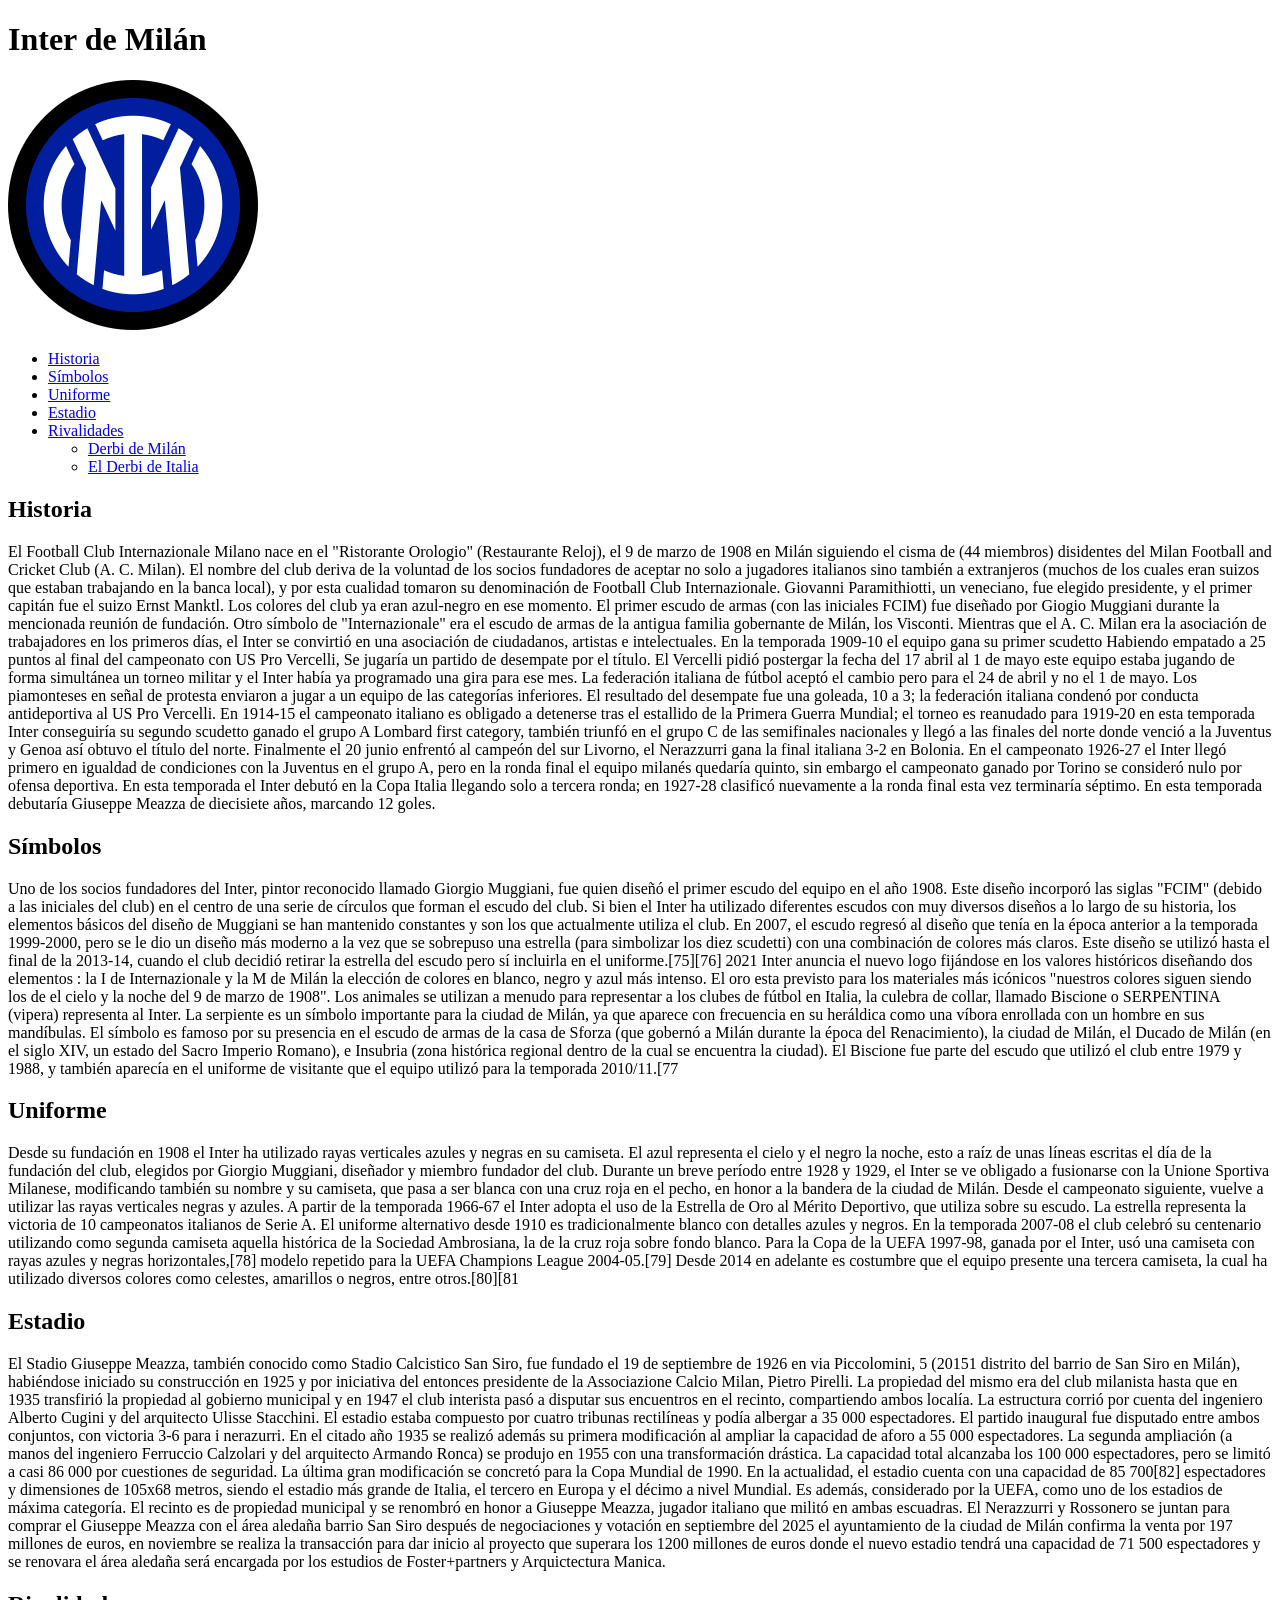
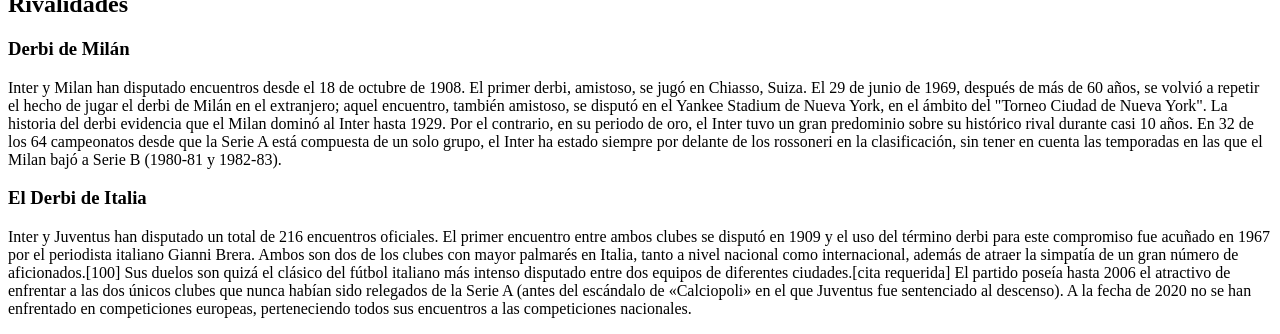
==== tema2.html @ 50e6e736 "Entrega Final" ====
<!DOCTYPE html>
<html lang="en">
<head>
    <meta charset="UTF-8">
    <meta name="viewport" content="width=device-width, initial-scale=1.0">
    <title>Document</title>
</head>
<body>
    <h1>Inter de Milán</h1>
    
    <img src="./img/Inter.png" alt="Fútbol">

    <ul>
            <li><a href="#historia">Historia</a></li>
            <li><a href="#simbolos">Símbolos</a></li>
            <li><a href="#uniforme">Uniforme</a></li>
            <li><a href="#estadio">Estadio</a></li>
            <li><a href="#rivalidades">Rivalidades</a></li>
            <ul>
                <li><a href="#milan">Derbi de Milán</a></li>
                <li><a href="#italia">El Derbi de Italia</a></li>
            </ul>
    </ul>

    <h2 id="historia">Historia</h2>
    <p>
        El Football Club Internazionale Milano nace en el "Ristorante Orologio" (Restaurante Reloj), el 9 de marzo de 1908 en Milán siguiendo el cisma de (44 miembros) disidentes del Milan Football and Cricket Club (A. C. Milan). El nombre del club deriva de la voluntad de los socios fundadores de aceptar no solo a jugadores italianos sino también a extranjeros (muchos de los cuales eran suizos que estaban trabajando en la banca local), y por esta cualidad tomaron su denominación de Football Club Internazionale.

        Giovanni Paramithiotti, un veneciano, fue elegido presidente, y el primer capitán fue el suizo Ernst Manktl. Los colores del club ya eran azul-negro en ese momento. El primer escudo de armas (con las iniciales FCIM) fue diseñado por Giogio Muggiani durante la mencionada reunión de fundación. Otro símbolo de "Internazionale" era el escudo de armas de la antigua familia gobernante de Milán, los Visconti. Mientras que el A. C. Milan era la asociación de trabajadores en los primeros días, el Inter se convirtió en una asociación de ciudadanos, artistas e intelectuales.

        En la temporada 1909-10 el equipo gana su primer scudetto Habiendo empatado a 25 puntos al final del campeonato con US Pro Vercelli, Se jugaría un partido de desempate por el título. El Vercelli pidió postergar la fecha del 17 abril al 1 de mayo este equipo estaba jugando de forma simultánea un torneo militar y el Inter había ya programado una gira para ese mes. La federación italiana de fútbol aceptó el cambio pero para el 24 de abril y no el 1 de mayo. Los piamonteses en señal de protesta enviaron a jugar a un equipo de las categorías inferiores. El resultado del desempate fue una goleada, 10 a 3; la federación italiana condenó por conducta antideportiva al US Pro Vercelli. En 1914-15 el campeonato italiano es obligado a detenerse tras el estallido de la Primera Guerra Mundial; el torneo es reanudado para 1919-20 en esta temporada Inter conseguiría su segundo scudetto ganado el grupo A Lombard first category, también triunfó en el grupo C de las semifinales nacionales y llegó a las finales del norte donde venció a la Juventus y Genoa así obtuvo el título del norte. Finalmente el 20 junio enfrentó al campeón del sur Livorno, el Nerazzurri gana la final italiana 3-2 en Bolonia.

        En el campeonato 1926-27 el Inter llegó primero en igualdad de condiciones con la Juventus en el grupo A, pero en la ronda final el equipo milanés quedaría quinto, sin embargo el campeonato ganado por Torino se consideró nulo por ofensa deportiva. En esta temporada el Inter debutó en la Copa Italia llegando solo a tercera ronda; en 1927-28 clasificó nuevamente a la ronda final esta vez terminaría séptimo. En esta temporada debutaría Giuseppe Meazza de diecisiete años, marcando 12 goles.
    </p>

    <h2 id="simbolos">Símbolos</h2>
    <p>
        Uno de los socios fundadores del Inter, pintor reconocido llamado Giorgio Muggiani, fue quien diseñó el primer escudo del equipo en el año 1908. Este diseño incorporó las siglas "FCIM" (debido a las iniciales del club) en el centro de una serie de círculos que forman el escudo del club. Si bien el Inter ha utilizado diferentes escudos con muy diversos diseños a lo largo de su historia, los elementos básicos del diseño de Muggiani se han mantenido constantes y son los que actualmente utiliza el club.

        En 2007, el escudo regresó al diseño que tenía en la época anterior a la temporada 1999-2000, pero se le dio un diseño más moderno a la vez que se sobrepuso una estrella (para simbolizar los diez scudetti) con una combinación de colores más claros. Este diseño se utilizó hasta el final de la 2013-14, cuando el club decidió retirar la estrella del escudo pero sí incluirla en el uniforme.[75][76]

        2021 Inter anuncia el nuevo logo fijándose en los valores históricos diseñando dos elementos : la I de Internazionale y la M de Milán la elección de colores en blanco, negro y azul más intenso. El oro esta previsto para los materiales más icónicos "nuestros colores siguen siendo los de el cielo y la noche del 9 de marzo de 1908".

        Los animales se utilizan a menudo para representar a los clubes de fútbol en Italia, la culebra de collar, llamado Biscione o SERPENTINA (vipera) representa al Inter. La serpiente es un símbolo importante para la ciudad de Milán, ya que aparece con frecuencia en su heráldica como una víbora enrollada con un hombre en sus mandíbulas. El símbolo es famoso por su presencia en el escudo de armas de la casa de Sforza (que gobernó a Milán durante la época del Renacimiento), la ciudad de Milán, el Ducado de Milán (en el siglo XIV, un estado del Sacro Imperio Romano), e Insubria (zona histórica regional dentro de la cual se encuentra la ciudad).

        El Biscione fue parte del escudo que utilizó el club entre 1979 y 1988, y también aparecía en el uniforme de visitante que el equipo utilizó para la temporada 2010/11.[77
    </p>

    <h2 id="uniforme">Uniforme</h2>
    <p>
        Desde su fundación en 1908 el Inter ha utilizado rayas verticales azules y negras en su camiseta. El azul representa el cielo y el negro la noche, esto a raíz de unas líneas escritas el día de la fundación del club, elegidos por Giorgio Muggiani, diseñador y miembro fundador del club. Durante un breve período entre 1928 y 1929, el Inter se ve obligado a fusionarse con la Unione Sportiva Milanese, modificando también su nombre y su camiseta, que pasa a ser blanca con una cruz roja en el pecho, en honor a la bandera de la ciudad de Milán. Desde el campeonato siguiente, vuelve a utilizar las rayas verticales negras y azules.

        A partir de la temporada 1966-67 el Inter adopta el uso de la Estrella de Oro al Mérito Deportivo, que utiliza sobre su escudo. La estrella representa la victoria de 10 campeonatos italianos de Serie A.

        El uniforme alternativo desde 1910 es tradicionalmente blanco con detalles azules y negros. En la temporada 2007-08 el club celebró su centenario utilizando como segunda camiseta aquella histórica de la Sociedad Ambrosiana, la de la cruz roja sobre fondo blanco.

        Para la Copa de la UEFA 1997-98, ganada por el Inter, usó una camiseta con rayas azules y negras horizontales,[78] modelo repetido para la UEFA Champions League 2004-05.[79] Desde 2014 en adelante es costumbre que el equipo presente una tercera camiseta, la cual ha utilizado diversos colores como celestes, amarillos o negros, entre otros.[80][81
    </p>

    <h2 id="estadio">Estadio</h2>
    <p>
        El Stadio Giuseppe Meazza, también conocido como Stadio Calcistico San Siro, fue fundado el 19 de septiembre de 1926 en via Piccolomini, 5 (20151 distrito del barrio de San Siro en Milán), habiéndose iniciado su construcción en 1925 y por iniciativa del entonces presidente de la Associazione Calcio Milan, Pietro Pirelli. La propiedad del mismo era del club milanista hasta que en 1935 transfirió la propiedad al gobierno municipal y en 1947 el club interista pasó a disputar sus encuentros en el recinto, compartiendo ambos localía.

        La estructura corrió por cuenta del ingeniero Alberto Cugini y del arquitecto Ulisse Stacchini. El estadio estaba compuesto por cuatro tribunas rectilíneas y podía albergar a 35 000 espectadores.

        El partido inaugural fue disputado entre ambos conjuntos, con victoria 3-6 para i nerazurri. En el citado año 1935 se realizó además su primera modificación al ampliar la capacidad de aforo a 55 000 espectadores. La segunda ampliación (a manos del ingeniero Ferruccio Calzolari y del arquitecto Armando Ronca) se produjo en 1955 con una transformación drástica. La capacidad total alcanzaba los 100 000 espectadores, pero se limitó a casi 86 000 por cuestiones de seguridad. La última gran modificación se concretó para la Copa Mundial de 1990.

        En la actualidad, el estadio cuenta con una capacidad de 85 700[82] espectadores y dimensiones de 105x68 metros, siendo el estadio más grande de Italia, el tercero en Europa y el décimo a nivel Mundial. Es además, considerado por la UEFA, como uno de los estadios de máxima categoría. El recinto es de propiedad municipal y se renombró en honor a Giuseppe Meazza, jugador italiano que militó en ambas escuadras.

        El Nerazzurri y Rossonero se juntan para comprar el Giuseppe Meazza con el área aledaña barrio San Siro después de negociaciones y votación en septiembre del 2025 el ayuntamiento de la ciudad de Milán confirma la venta por 197 millones de euros, en noviembre se realiza la transacción para dar inicio al proyecto que superara los 1200 millones de euros donde el nuevo estadio tendrá una capacidad de 71 500 espectadores y se renovara el área aledaña será encargada por los estudios de Foster+partners y Arquictectura Manica.
    </p>

    <h2 id="rivalidades">Rivalidades</h2>
    <h3 id="milan">Derbi de Milán</h3>
    <p>
        Inter y Milan han disputado encuentros desde el 18 de octubre de 1908. El primer derbi, amistoso, se jugó en Chiasso, Suiza.

        El 29 de junio de 1969, después de más de 60 años, se volvió a repetir el hecho de jugar el derbi de Milán en el extranjero; aquel encuentro, también amistoso, se disputó en el Yankee Stadium de Nueva York, en el ámbito del "Torneo Ciudad de Nueva York".

        La historia del derbi evidencia que el Milan dominó al Inter hasta 1929. Por el contrario, en su periodo de oro, el Inter tuvo un gran predominio sobre su histórico rival durante casi 10 años.

        En 32 de los 64 campeonatos desde que la Serie A está compuesta de un solo grupo, el Inter ha estado siempre por delante de los rossoneri en la clasificación, sin tener en cuenta las temporadas en las que el Milan bajó a Serie B (1980-81 y 1982-83).
    </p>

    <h3 id="italia">El Derbi de Italia</h3>
    <p>
        Inter y Juventus han disputado un total de 216 encuentros oficiales. El primer encuentro entre ambos clubes se disputó en 1909 y el uso del término derbi para este compromiso fue acuñado en 1967 por el periodista italiano Gianni Brera. Ambos son dos de los clubes con mayor palmarés en Italia, tanto a nivel nacional como internacional, además de atraer la simpatía de un gran número de aficionados.[100]

        Sus duelos son quizá el clásico del fútbol italiano más intenso disputado entre dos equipos de diferentes ciudades.[cita requerida] El partido poseía hasta 2006 el atractivo de enfrentar a las dos únicos clubes que nunca habían sido relegados de la Serie A (antes del escándalo de «Calciopoli» en el que Juventus fue sentenciado al descenso).

        A la fecha de 2020 no se han enfrentado en competiciones europeas, perteneciendo todos sus encuentros a las competiciones nacionales.
    </p>

</body>
</html>
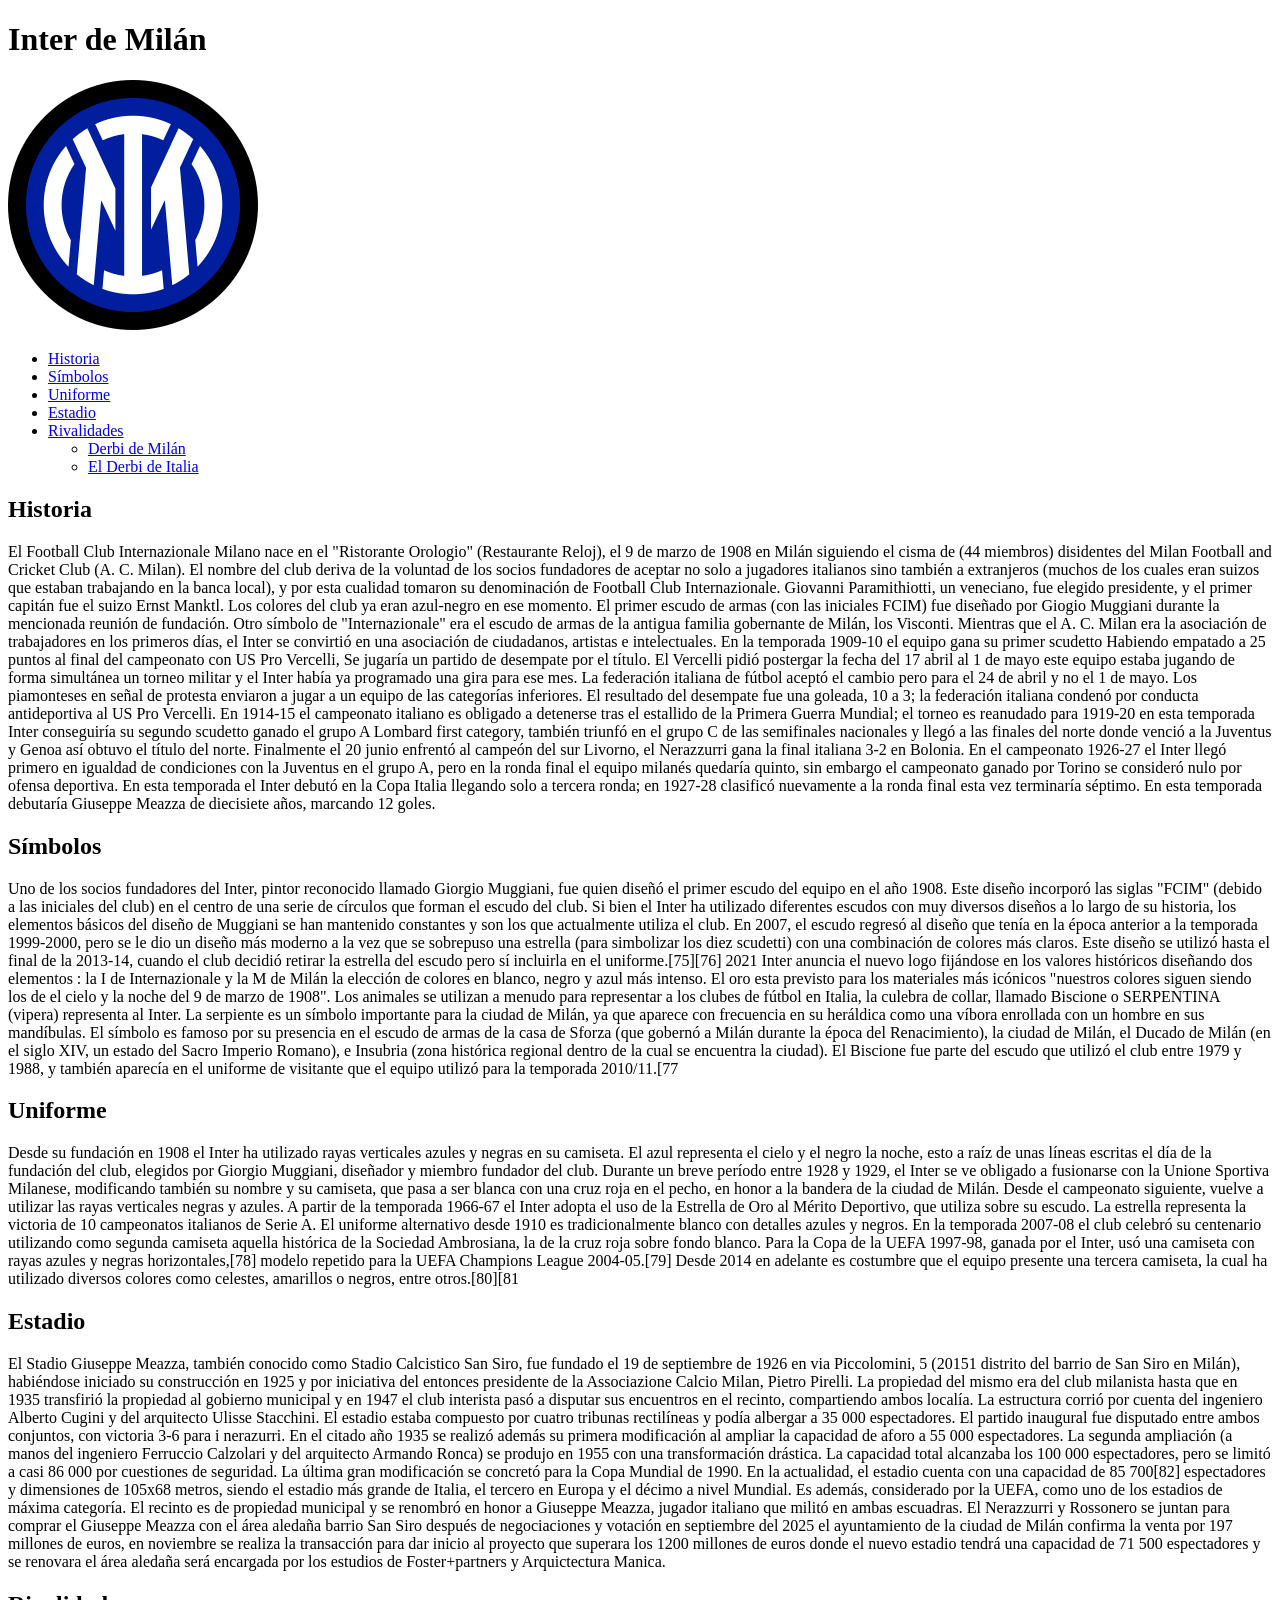
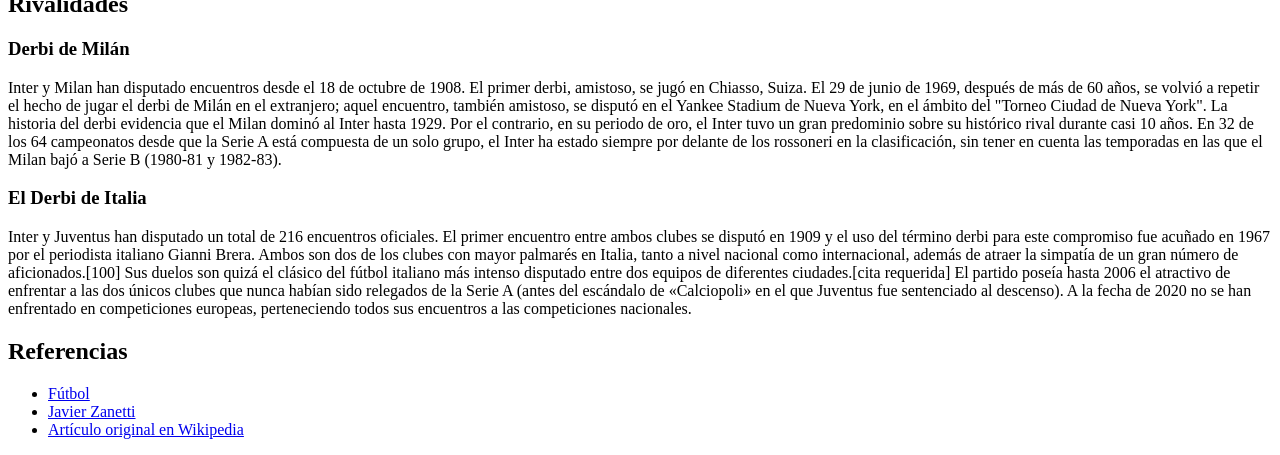
==== commit ebd80078: "Agregadas referencias" ====
--- a/tema2.html
+++ b/tema2.html
@@ -91,5 +91,12 @@
         A la fecha de 2020 no se han enfrentado en competiciones europeas, perteneciendo todos sus encuentros a las competiciones nacionales.
     </p>
 
+    <h2>Referencias</h2>
+    <ul>
+        <li><a href="index.html">Fútbol</a></li>
+        <li><a href="tema3.html">Javier Zanetti</a></li>
+        <li><a href="https://es.wikipedia.org/wiki/Inter_de_Mil%C3%A1n">Artículo original en Wikipedia</a></li>
+    </ul>
+
 </body>
 </html>
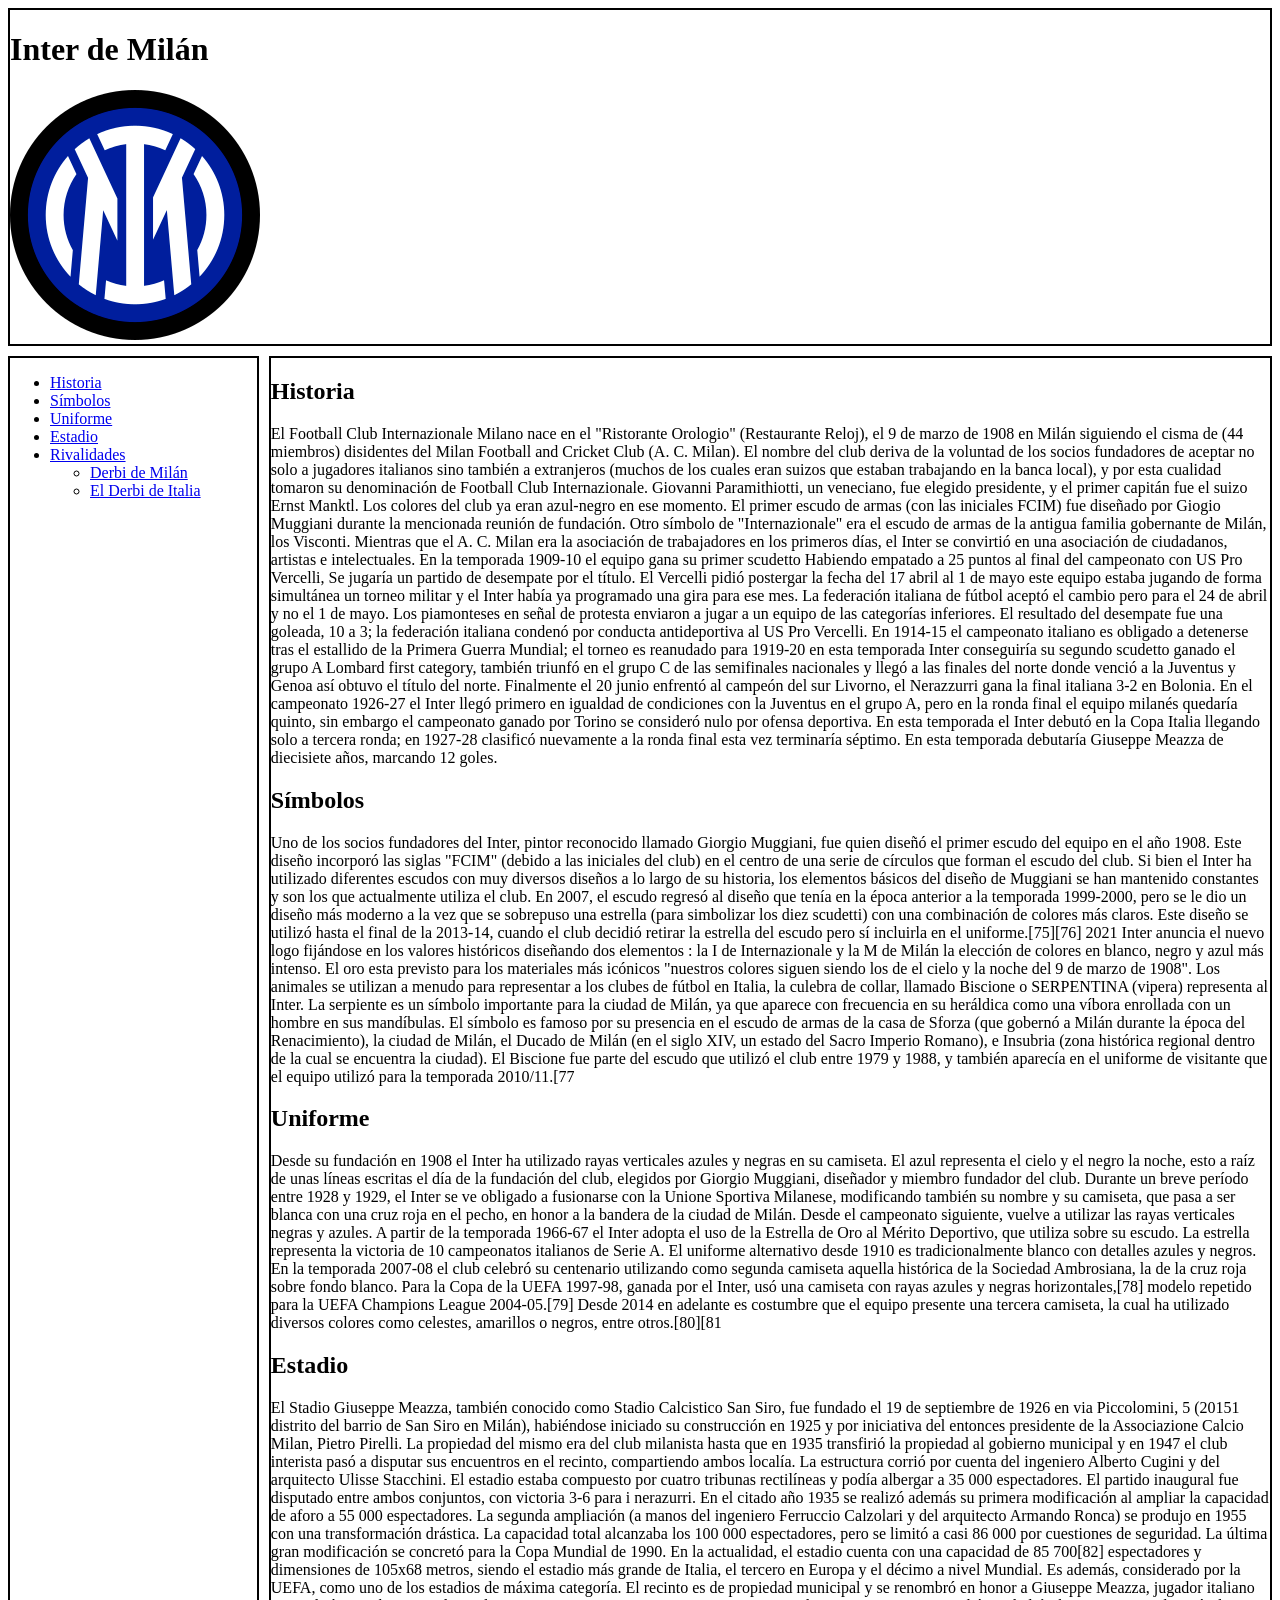
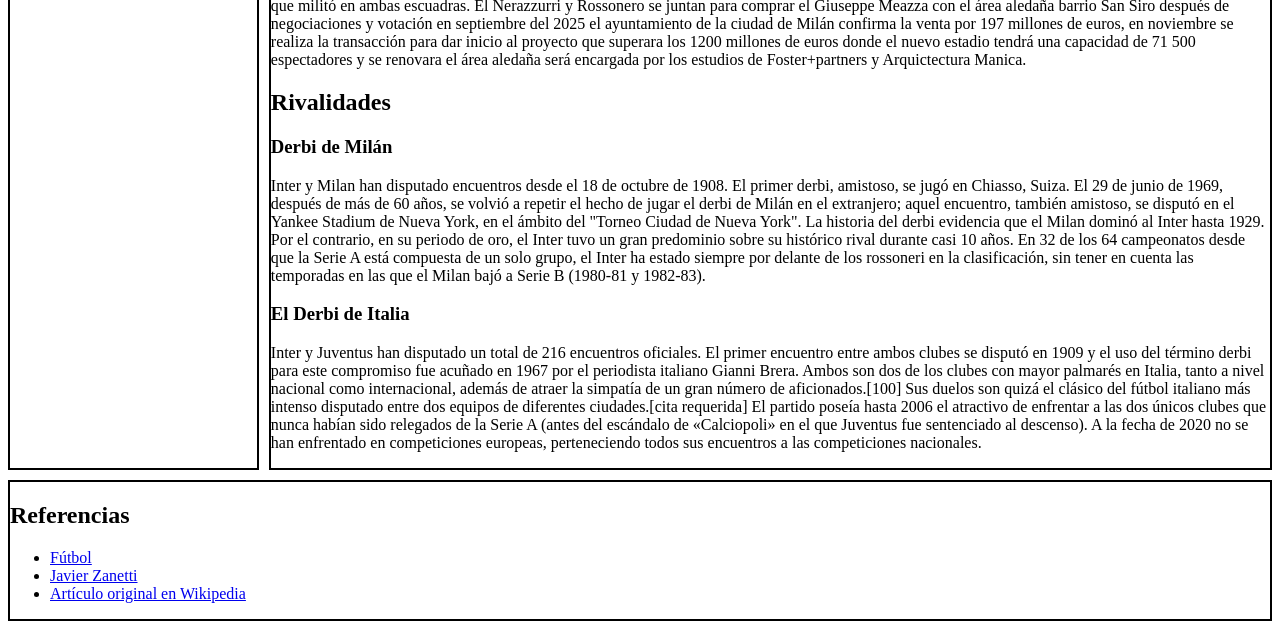
==== commit 441329c3: "Practica css" ====
--- a/tema2.html
+++ b/tema2.html
@@ -4,13 +4,17 @@
     <meta charset="UTF-8">
     <meta name="viewport" content="width=device-width, initial-scale=1.0">
     <title>Document</title>
+    <link rel="stylesheet" href="css/style.css">
 </head>
 <body>
-    <h1>Inter de Milán</h1>
-    
-    <img src="./img/Inter.png" alt="Fútbol">
+    <header>
+        <h1>Inter de Milán</h1>
+        
+        <img src="./img/Inter.png" alt="Fútbol">
+    </header>
 
-    <ul>
+    <aside>
+        <ul>
             <li><a href="#historia">Historia</a></li>
             <li><a href="#simbolos">Símbolos</a></li>
             <li><a href="#uniforme">Uniforme</a></li>
@@ -20,83 +24,87 @@
                 <li><a href="#milan">Derbi de Milán</a></li>
                 <li><a href="#italia">El Derbi de Italia</a></li>
             </ul>
-    </ul>
+        </ul>
+    </aside>
 
-    <h2 id="historia">Historia</h2>
-    <p>
-        El Football Club Internazionale Milano nace en el "Ristorante Orologio" (Restaurante Reloj), el 9 de marzo de 1908 en Milán siguiendo el cisma de (44 miembros) disidentes del Milan Football and Cricket Club (A. C. Milan). El nombre del club deriva de la voluntad de los socios fundadores de aceptar no solo a jugadores italianos sino también a extranjeros (muchos de los cuales eran suizos que estaban trabajando en la banca local), y por esta cualidad tomaron su denominación de Football Club Internazionale.
+    <main>
+        <h2 id="historia">Historia</h2>
+        <p>
+            El Football Club Internazionale Milano nace en el "Ristorante Orologio" (Restaurante Reloj), el 9 de marzo de 1908 en Milán siguiendo el cisma de (44 miembros) disidentes del Milan Football and Cricket Club (A. C. Milan). El nombre del club deriva de la voluntad de los socios fundadores de aceptar no solo a jugadores italianos sino también a extranjeros (muchos de los cuales eran suizos que estaban trabajando en la banca local), y por esta cualidad tomaron su denominación de Football Club Internazionale.
 
-        Giovanni Paramithiotti, un veneciano, fue elegido presidente, y el primer capitán fue el suizo Ernst Manktl. Los colores del club ya eran azul-negro en ese momento. El primer escudo de armas (con las iniciales FCIM) fue diseñado por Giogio Muggiani durante la mencionada reunión de fundación. Otro símbolo de "Internazionale" era el escudo de armas de la antigua familia gobernante de Milán, los Visconti. Mientras que el A. C. Milan era la asociación de trabajadores en los primeros días, el Inter se convirtió en una asociación de ciudadanos, artistas e intelectuales.
+            Giovanni Paramithiotti, un veneciano, fue elegido presidente, y el primer capitán fue el suizo Ernst Manktl. Los colores del club ya eran azul-negro en ese momento. El primer escudo de armas (con las iniciales FCIM) fue diseñado por Giogio Muggiani durante la mencionada reunión de fundación. Otro símbolo de "Internazionale" era el escudo de armas de la antigua familia gobernante de Milán, los Visconti. Mientras que el A. C. Milan era la asociación de trabajadores en los primeros días, el Inter se convirtió en una asociación de ciudadanos, artistas e intelectuales.
 
-        En la temporada 1909-10 el equipo gana su primer scudetto Habiendo empatado a 25 puntos al final del campeonato con US Pro Vercelli, Se jugaría un partido de desempate por el título. El Vercelli pidió postergar la fecha del 17 abril al 1 de mayo este equipo estaba jugando de forma simultánea un torneo militar y el Inter había ya programado una gira para ese mes. La federación italiana de fútbol aceptó el cambio pero para el 24 de abril y no el 1 de mayo. Los piamonteses en señal de protesta enviaron a jugar a un equipo de las categorías inferiores. El resultado del desempate fue una goleada, 10 a 3; la federación italiana condenó por conducta antideportiva al US Pro Vercelli. En 1914-15 el campeonato italiano es obligado a detenerse tras el estallido de la Primera Guerra Mundial; el torneo es reanudado para 1919-20 en esta temporada Inter conseguiría su segundo scudetto ganado el grupo A Lombard first category, también triunfó en el grupo C de las semifinales nacionales y llegó a las finales del norte donde venció a la Juventus y Genoa así obtuvo el título del norte. Finalmente el 20 junio enfrentó al campeón del sur Livorno, el Nerazzurri gana la final italiana 3-2 en Bolonia.
+            En la temporada 1909-10 el equipo gana su primer scudetto Habiendo empatado a 25 puntos al final del campeonato con US Pro Vercelli, Se jugaría un partido de desempate por el título. El Vercelli pidió postergar la fecha del 17 abril al 1 de mayo este equipo estaba jugando de forma simultánea un torneo militar y el Inter había ya programado una gira para ese mes. La federación italiana de fútbol aceptó el cambio pero para el 24 de abril y no el 1 de mayo. Los piamonteses en señal de protesta enviaron a jugar a un equipo de las categorías inferiores. El resultado del desempate fue una goleada, 10 a 3; la federación italiana condenó por conducta antideportiva al US Pro Vercelli. En 1914-15 el campeonato italiano es obligado a detenerse tras el estallido de la Primera Guerra Mundial; el torneo es reanudado para 1919-20 en esta temporada Inter conseguiría su segundo scudetto ganado el grupo A Lombard first category, también triunfó en el grupo C de las semifinales nacionales y llegó a las finales del norte donde venció a la Juventus y Genoa así obtuvo el título del norte. Finalmente el 20 junio enfrentó al campeón del sur Livorno, el Nerazzurri gana la final italiana 3-2 en Bolonia.
 
-        En el campeonato 1926-27 el Inter llegó primero en igualdad de condiciones con la Juventus en el grupo A, pero en la ronda final el equipo milanés quedaría quinto, sin embargo el campeonato ganado por Torino se consideró nulo por ofensa deportiva. En esta temporada el Inter debutó en la Copa Italia llegando solo a tercera ronda; en 1927-28 clasificó nuevamente a la ronda final esta vez terminaría séptimo. En esta temporada debutaría Giuseppe Meazza de diecisiete años, marcando 12 goles.
-    </p>
+            En el campeonato 1926-27 el Inter llegó primero en igualdad de condiciones con la Juventus en el grupo A, pero en la ronda final el equipo milanés quedaría quinto, sin embargo el campeonato ganado por Torino se consideró nulo por ofensa deportiva. En esta temporada el Inter debutó en la Copa Italia llegando solo a tercera ronda; en 1927-28 clasificó nuevamente a la ronda final esta vez terminaría séptimo. En esta temporada debutaría Giuseppe Meazza de diecisiete años, marcando 12 goles.
+        </p>
+        
+        <h2 id="simbolos">Símbolos</h2>
+        <p>
+            Uno de los socios fundadores del Inter, pintor reconocido llamado Giorgio Muggiani, fue quien diseñó el primer escudo del equipo en el año 1908. Este diseño incorporó las siglas "FCIM" (debido a las iniciales del club) en el centro de una serie de círculos que forman el escudo del club. Si bien el Inter ha utilizado diferentes escudos con muy diversos diseños a lo largo de su historia, los elementos básicos del diseño de Muggiani se han mantenido constantes y son los que actualmente utiliza el club.
 
-    <h2 id="simbolos">Símbolos</h2>
-    <p>
-        Uno de los socios fundadores del Inter, pintor reconocido llamado Giorgio Muggiani, fue quien diseñó el primer escudo del equipo en el año 1908. Este diseño incorporó las siglas "FCIM" (debido a las iniciales del club) en el centro de una serie de círculos que forman el escudo del club. Si bien el Inter ha utilizado diferentes escudos con muy diversos diseños a lo largo de su historia, los elementos básicos del diseño de Muggiani se han mantenido constantes y son los que actualmente utiliza el club.
+            En 2007, el escudo regresó al diseño que tenía en la época anterior a la temporada 1999-2000, pero se le dio un diseño más moderno a la vez que se sobrepuso una estrella (para simbolizar los diez scudetti) con una combinación de colores más claros. Este diseño se utilizó hasta el final de la 2013-14, cuando el club decidió retirar la estrella del escudo pero sí incluirla en el uniforme.[75][76]
 
-        En 2007, el escudo regresó al diseño que tenía en la época anterior a la temporada 1999-2000, pero se le dio un diseño más moderno a la vez que se sobrepuso una estrella (para simbolizar los diez scudetti) con una combinación de colores más claros. Este diseño se utilizó hasta el final de la 2013-14, cuando el club decidió retirar la estrella del escudo pero sí incluirla en el uniforme.[75][76]
+            2021 Inter anuncia el nuevo logo fijándose en los valores históricos diseñando dos elementos : la I de Internazionale y la M de Milán la elección de colores en blanco, negro y azul más intenso. El oro esta previsto para los materiales más icónicos "nuestros colores siguen siendo los de el cielo y la noche del 9 de marzo de 1908".
 
-        2021 Inter anuncia el nuevo logo fijándose en los valores históricos diseñando dos elementos : la I de Internazionale y la M de Milán la elección de colores en blanco, negro y azul más intenso. El oro esta previsto para los materiales más icónicos "nuestros colores siguen siendo los de el cielo y la noche del 9 de marzo de 1908".
+            Los animales se utilizan a menudo para representar a los clubes de fútbol en Italia, la culebra de collar, llamado Biscione o SERPENTINA (vipera) representa al Inter. La serpiente es un símbolo importante para la ciudad de Milán, ya que aparece con frecuencia en su heráldica como una víbora enrollada con un hombre en sus mandíbulas. El símbolo es famoso por su presencia en el escudo de armas de la casa de Sforza (que gobernó a Milán durante la época del Renacimiento), la ciudad de Milán, el Ducado de Milán (en el siglo XIV, un estado del Sacro Imperio Romano), e Insubria (zona histórica regional dentro de la cual se encuentra la ciudad).
 
-        Los animales se utilizan a menudo para representar a los clubes de fútbol en Italia, la culebra de collar, llamado Biscione o SERPENTINA (vipera) representa al Inter. La serpiente es un símbolo importante para la ciudad de Milán, ya que aparece con frecuencia en su heráldica como una víbora enrollada con un hombre en sus mandíbulas. El símbolo es famoso por su presencia en el escudo de armas de la casa de Sforza (que gobernó a Milán durante la época del Renacimiento), la ciudad de Milán, el Ducado de Milán (en el siglo XIV, un estado del Sacro Imperio Romano), e Insubria (zona histórica regional dentro de la cual se encuentra la ciudad).
+            El Biscione fue parte del escudo que utilizó el club entre 1979 y 1988, y también aparecía en el uniforme de visitante que el equipo utilizó para la temporada 2010/11.[77
+        </p>
+        
+        <h2 id="uniforme">Uniforme</h2>
+        <p>
+            Desde su fundación en 1908 el Inter ha utilizado rayas verticales azules y negras en su camiseta. El azul representa el cielo y el negro la noche, esto a raíz de unas líneas escritas el día de la fundación del club, elegidos por Giorgio Muggiani, diseñador y miembro fundador del club. Durante un breve período entre 1928 y 1929, el Inter se ve obligado a fusionarse con la Unione Sportiva Milanese, modificando también su nombre y su camiseta, que pasa a ser blanca con una cruz roja en el pecho, en honor a la bandera de la ciudad de Milán. Desde el campeonato siguiente, vuelve a utilizar las rayas verticales negras y azules.
 
-        El Biscione fue parte del escudo que utilizó el club entre 1979 y 1988, y también aparecía en el uniforme de visitante que el equipo utilizó para la temporada 2010/11.[77
-    </p>
+            A partir de la temporada 1966-67 el Inter adopta el uso de la Estrella de Oro al Mérito Deportivo, que utiliza sobre su escudo. La estrella representa la victoria de 10 campeonatos italianos de Serie A.
 
-    <h2 id="uniforme">Uniforme</h2>
-    <p>
-        Desde su fundación en 1908 el Inter ha utilizado rayas verticales azules y negras en su camiseta. El azul representa el cielo y el negro la noche, esto a raíz de unas líneas escritas el día de la fundación del club, elegidos por Giorgio Muggiani, diseñador y miembro fundador del club. Durante un breve período entre 1928 y 1929, el Inter se ve obligado a fusionarse con la Unione Sportiva Milanese, modificando también su nombre y su camiseta, que pasa a ser blanca con una cruz roja en el pecho, en honor a la bandera de la ciudad de Milán. Desde el campeonato siguiente, vuelve a utilizar las rayas verticales negras y azules.
+            El uniforme alternativo desde 1910 es tradicionalmente blanco con detalles azules y negros. En la temporada 2007-08 el club celebró su centenario utilizando como segunda camiseta aquella histórica de la Sociedad Ambrosiana, la de la cruz roja sobre fondo blanco.
 
-        A partir de la temporada 1966-67 el Inter adopta el uso de la Estrella de Oro al Mérito Deportivo, que utiliza sobre su escudo. La estrella representa la victoria de 10 campeonatos italianos de Serie A.
+            Para la Copa de la UEFA 1997-98, ganada por el Inter, usó una camiseta con rayas azules y negras horizontales,[78] modelo repetido para la UEFA Champions League 2004-05.[79] Desde 2014 en adelante es costumbre que el equipo presente una tercera camiseta, la cual ha utilizado diversos colores como celestes, amarillos o negros, entre otros.[80][81
+        </p>
+        
+        <h2 id="estadio">Estadio</h2>
+        <p>
+            El Stadio Giuseppe Meazza, también conocido como Stadio Calcistico San Siro, fue fundado el 19 de septiembre de 1926 en via Piccolomini, 5 (20151 distrito del barrio de San Siro en Milán), habiéndose iniciado su construcción en 1925 y por iniciativa del entonces presidente de la Associazione Calcio Milan, Pietro Pirelli. La propiedad del mismo era del club milanista hasta que en 1935 transfirió la propiedad al gobierno municipal y en 1947 el club interista pasó a disputar sus encuentros en el recinto, compartiendo ambos localía.
 
-        El uniforme alternativo desde 1910 es tradicionalmente blanco con detalles azules y negros. En la temporada 2007-08 el club celebró su centenario utilizando como segunda camiseta aquella histórica de la Sociedad Ambrosiana, la de la cruz roja sobre fondo blanco.
+            La estructura corrió por cuenta del ingeniero Alberto Cugini y del arquitecto Ulisse Stacchini. El estadio estaba compuesto por cuatro tribunas rectilíneas y podía albergar a 35 000 espectadores.
 
-        Para la Copa de la UEFA 1997-98, ganada por el Inter, usó una camiseta con rayas azules y negras horizontales,[78] modelo repetido para la UEFA Champions League 2004-05.[79] Desde 2014 en adelante es costumbre que el equipo presente una tercera camiseta, la cual ha utilizado diversos colores como celestes, amarillos o negros, entre otros.[80][81
-    </p>
+            El partido inaugural fue disputado entre ambos conjuntos, con victoria 3-6 para i nerazurri. En el citado año 1935 se realizó además su primera modificación al ampliar la capacidad de aforo a 55 000 espectadores. La segunda ampliación (a manos del ingeniero Ferruccio Calzolari y del arquitecto Armando Ronca) se produjo en 1955 con una transformación drástica. La capacidad total alcanzaba los 100 000 espectadores, pero se limitó a casi 86 000 por cuestiones de seguridad. La última gran modificación se concretó para la Copa Mundial de 1990.
 
-    <h2 id="estadio">Estadio</h2>
-    <p>
-        El Stadio Giuseppe Meazza, también conocido como Stadio Calcistico San Siro, fue fundado el 19 de septiembre de 1926 en via Piccolomini, 5 (20151 distrito del barrio de San Siro en Milán), habiéndose iniciado su construcción en 1925 y por iniciativa del entonces presidente de la Associazione Calcio Milan, Pietro Pirelli. La propiedad del mismo era del club milanista hasta que en 1935 transfirió la propiedad al gobierno municipal y en 1947 el club interista pasó a disputar sus encuentros en el recinto, compartiendo ambos localía.
+            En la actualidad, el estadio cuenta con una capacidad de 85 700[82] espectadores y dimensiones de 105x68 metros, siendo el estadio más grande de Italia, el tercero en Europa y el décimo a nivel Mundial. Es además, considerado por la UEFA, como uno de los estadios de máxima categoría. El recinto es de propiedad municipal y se renombró en honor a Giuseppe Meazza, jugador italiano que militó en ambas escuadras.
 
-        La estructura corrió por cuenta del ingeniero Alberto Cugini y del arquitecto Ulisse Stacchini. El estadio estaba compuesto por cuatro tribunas rectilíneas y podía albergar a 35 000 espectadores.
+            El Nerazzurri y Rossonero se juntan para comprar el Giuseppe Meazza con el área aledaña barrio San Siro después de negociaciones y votación en septiembre del 2025 el ayuntamiento de la ciudad de Milán confirma la venta por 197 millones de euros, en noviembre se realiza la transacción para dar inicio al proyecto que superara los 1200 millones de euros donde el nuevo estadio tendrá una capacidad de 71 500 espectadores y se renovara el área aledaña será encargada por los estudios de Foster+partners y Arquictectura Manica.
+        </p>
+        
+        <h2 id="rivalidades">Rivalidades</h2>
 
-        El partido inaugural fue disputado entre ambos conjuntos, con victoria 3-6 para i nerazurri. En el citado año 1935 se realizó además su primera modificación al ampliar la capacidad de aforo a 55 000 espectadores. La segunda ampliación (a manos del ingeniero Ferruccio Calzolari y del arquitecto Armando Ronca) se produjo en 1955 con una transformación drástica. La capacidad total alcanzaba los 100 000 espectadores, pero se limitó a casi 86 000 por cuestiones de seguridad. La última gran modificación se concretó para la Copa Mundial de 1990.
+        <h3 id="milan">Derbi de Milán</h3>
+        <p>
+            Inter y Milan han disputado encuentros desde el 18 de octubre de 1908. El primer derbi, amistoso, se jugó en Chiasso, Suiza.
 
-        En la actualidad, el estadio cuenta con una capacidad de 85 700[82] espectadores y dimensiones de 105x68 metros, siendo el estadio más grande de Italia, el tercero en Europa y el décimo a nivel Mundial. Es además, considerado por la UEFA, como uno de los estadios de máxima categoría. El recinto es de propiedad municipal y se renombró en honor a Giuseppe Meazza, jugador italiano que militó en ambas escuadras.
+            El 29 de junio de 1969, después de más de 60 años, se volvió a repetir el hecho de jugar el derbi de Milán en el extranjero; aquel encuentro, también amistoso, se disputó en el Yankee Stadium de Nueva York, en el ámbito del "Torneo Ciudad de Nueva York".
 
-        El Nerazzurri y Rossonero se juntan para comprar el Giuseppe Meazza con el área aledaña barrio San Siro después de negociaciones y votación en septiembre del 2025 el ayuntamiento de la ciudad de Milán confirma la venta por 197 millones de euros, en noviembre se realiza la transacción para dar inicio al proyecto que superara los 1200 millones de euros donde el nuevo estadio tendrá una capacidad de 71 500 espectadores y se renovara el área aledaña será encargada por los estudios de Foster+partners y Arquictectura Manica.
-    </p>
+            La historia del derbi evidencia que el Milan dominó al Inter hasta 1929. Por el contrario, en su periodo de oro, el Inter tuvo un gran predominio sobre su histórico rival durante casi 10 años.
 
-    <h2 id="rivalidades">Rivalidades</h2>
-    <h3 id="milan">Derbi de Milán</h3>
-    <p>
-        Inter y Milan han disputado encuentros desde el 18 de octubre de 1908. El primer derbi, amistoso, se jugó en Chiasso, Suiza.
+            En 32 de los 64 campeonatos desde que la Serie A está compuesta de un solo grupo, el Inter ha estado siempre por delante de los rossoneri en la clasificación, sin tener en cuenta las temporadas en las que el Milan bajó a Serie B (1980-81 y 1982-83).
+        </p>
+        
+        <h3 id="italia">El Derbi de Italia</h3>
+        <p>
+            Inter y Juventus han disputado un total de 216 encuentros oficiales. El primer encuentro entre ambos clubes se disputó en 1909 y el uso del término derbi para este compromiso fue acuñado en 1967 por el periodista italiano Gianni Brera. Ambos son dos de los clubes con mayor palmarés en Italia, tanto a nivel nacional como internacional, además de atraer la simpatía de un gran número de aficionados.[100]
 
-        El 29 de junio de 1969, después de más de 60 años, se volvió a repetir el hecho de jugar el derbi de Milán en el extranjero; aquel encuentro, también amistoso, se disputó en el Yankee Stadium de Nueva York, en el ámbito del "Torneo Ciudad de Nueva York".
+            Sus duelos son quizá el clásico del fútbol italiano más intenso disputado entre dos equipos de diferentes ciudades.[cita requerida] El partido poseía hasta 2006 el atractivo de enfrentar a las dos únicos clubes que nunca habían sido relegados de la Serie A (antes del escándalo de «Calciopoli» en el que Juventus fue sentenciado al descenso).
 
-        La historia del derbi evidencia que el Milan dominó al Inter hasta 1929. Por el contrario, en su periodo de oro, el Inter tuvo un gran predominio sobre su histórico rival durante casi 10 años.
-
-        En 32 de los 64 campeonatos desde que la Serie A está compuesta de un solo grupo, el Inter ha estado siempre por delante de los rossoneri en la clasificación, sin tener en cuenta las temporadas en las que el Milan bajó a Serie B (1980-81 y 1982-83).
-    </p>
-
-    <h3 id="italia">El Derbi de Italia</h3>
-    <p>
-        Inter y Juventus han disputado un total de 216 encuentros oficiales. El primer encuentro entre ambos clubes se disputó en 1909 y el uso del término derbi para este compromiso fue acuñado en 1967 por el periodista italiano Gianni Brera. Ambos son dos de los clubes con mayor palmarés en Italia, tanto a nivel nacional como internacional, además de atraer la simpatía de un gran número de aficionados.[100]
-
-        Sus duelos son quizá el clásico del fútbol italiano más intenso disputado entre dos equipos de diferentes ciudades.[cita requerida] El partido poseía hasta 2006 el atractivo de enfrentar a las dos únicos clubes que nunca habían sido relegados de la Serie A (antes del escándalo de «Calciopoli» en el que Juventus fue sentenciado al descenso).
-
-        A la fecha de 2020 no se han enfrentado en competiciones europeas, perteneciendo todos sus encuentros a las competiciones nacionales.
-    </p>
-
-    <h2>Referencias</h2>
-    <ul>
-        <li><a href="index.html">Fútbol</a></li>
-        <li><a href="tema3.html">Javier Zanetti</a></li>
-        <li><a href="https://es.wikipedia.org/wiki/Inter_de_Mil%C3%A1n">Artículo original en Wikipedia</a></li>
-    </ul>
-
+            A la fecha de 2020 no se han enfrentado en competiciones europeas, perteneciendo todos sus encuentros a las competiciones nacionales.
+        </p>
+    </main>
+    <footer>
+        <h2>Referencias</h2>
+        <ul>
+            <li><a href="index.html">Fútbol</a></li>
+            <li><a href="tema3.html">Javier Zanetti</a></li>
+            <li><a href="https://es.wikipedia.org/wiki/Inter_de_Mil%C3%A1n">Artículo original en Wikipedia</a></li>
+        </ul>
+    </footer>
 </body>
 </html>
--- a/css/style.css
+++ b/css/style.css
@@ -0,0 +1,33 @@
+body{
+    display: grid;
+
+    grid-template-columns: 1fr 4fr;
+
+    grid-template-rows: auto 1fr auto;
+
+    grid-template-areas:
+        "header header"
+        "aside main"
+        "footer footer";
+    gap: 10px;
+}
+
+header{
+    grid-area: header;
+    border: 2px solid black;
+}
+
+aside{
+    grid-area: aside;
+    border: 2px solid black;
+}
+
+main{
+    grid-area: main;
+    border: 2px solid black;
+}
+
+footer{
+    grid-area: footer;
+    border: 2px solid black;
+}
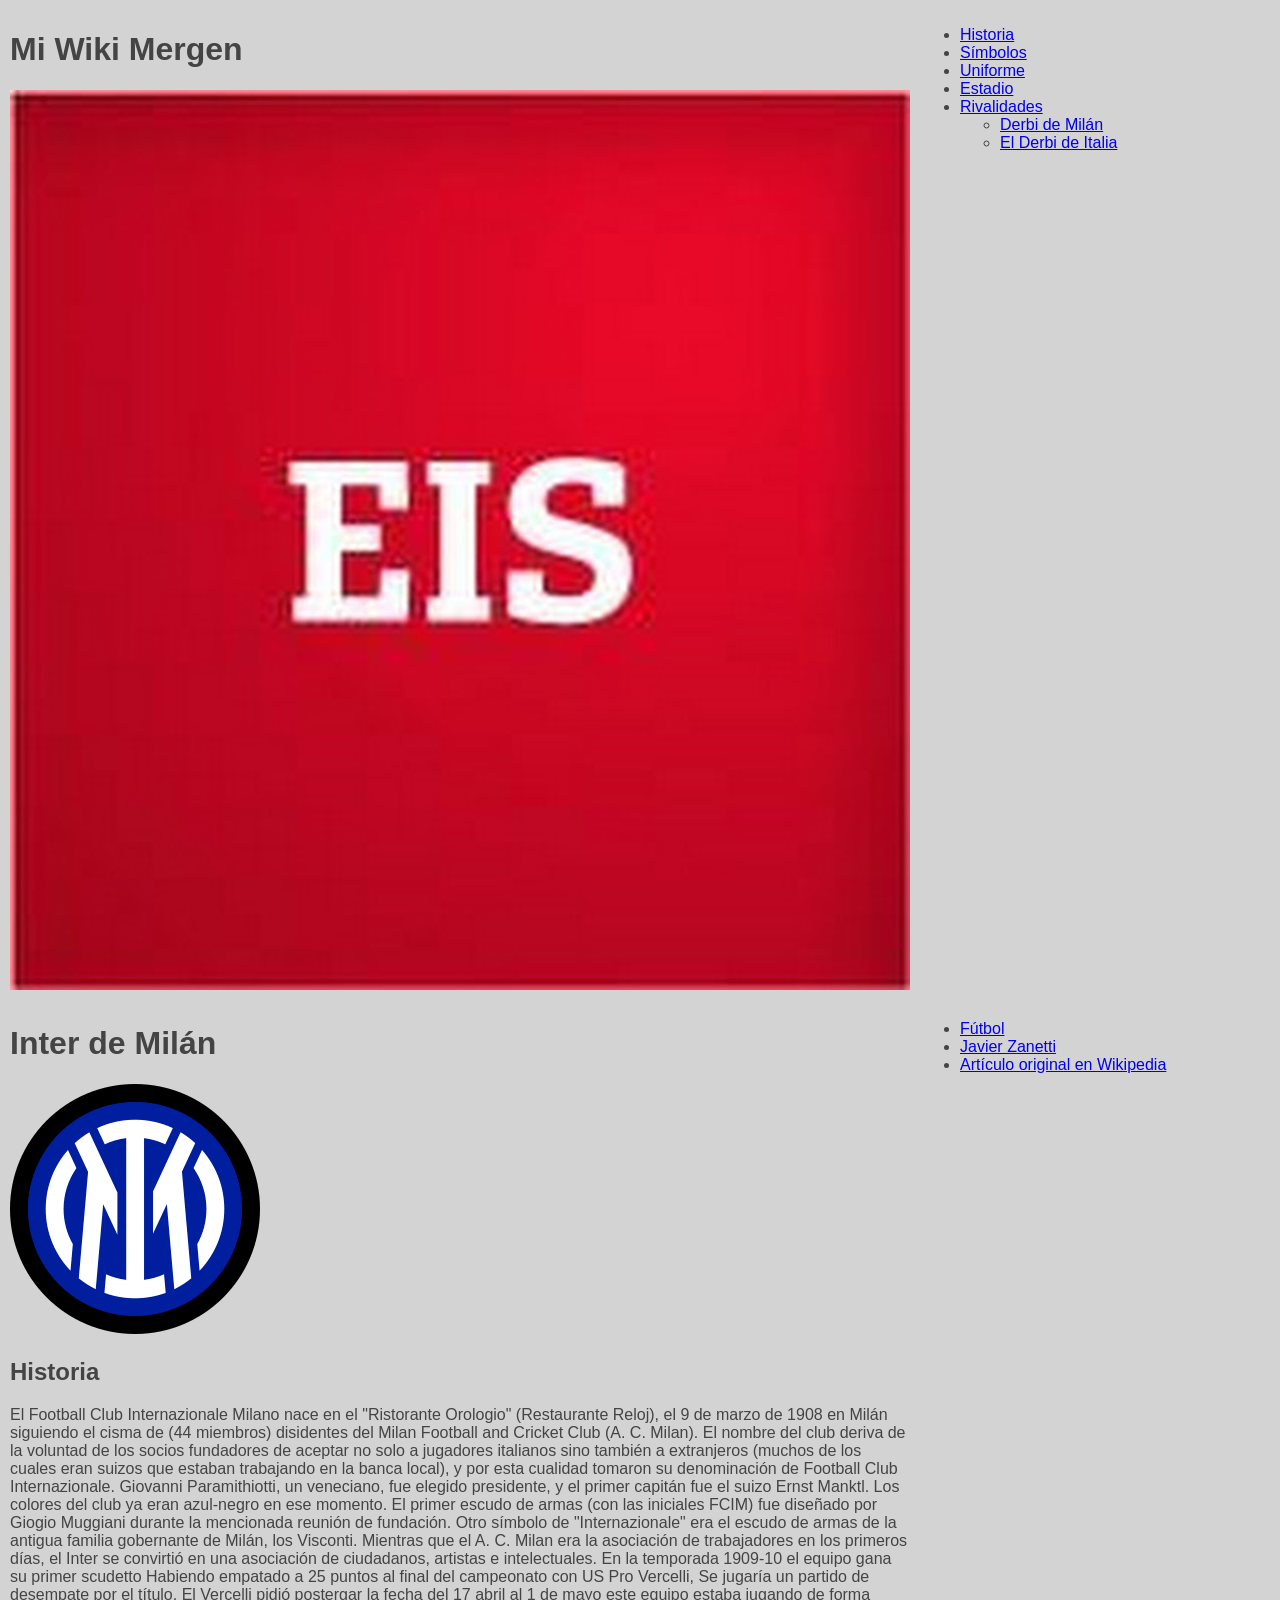
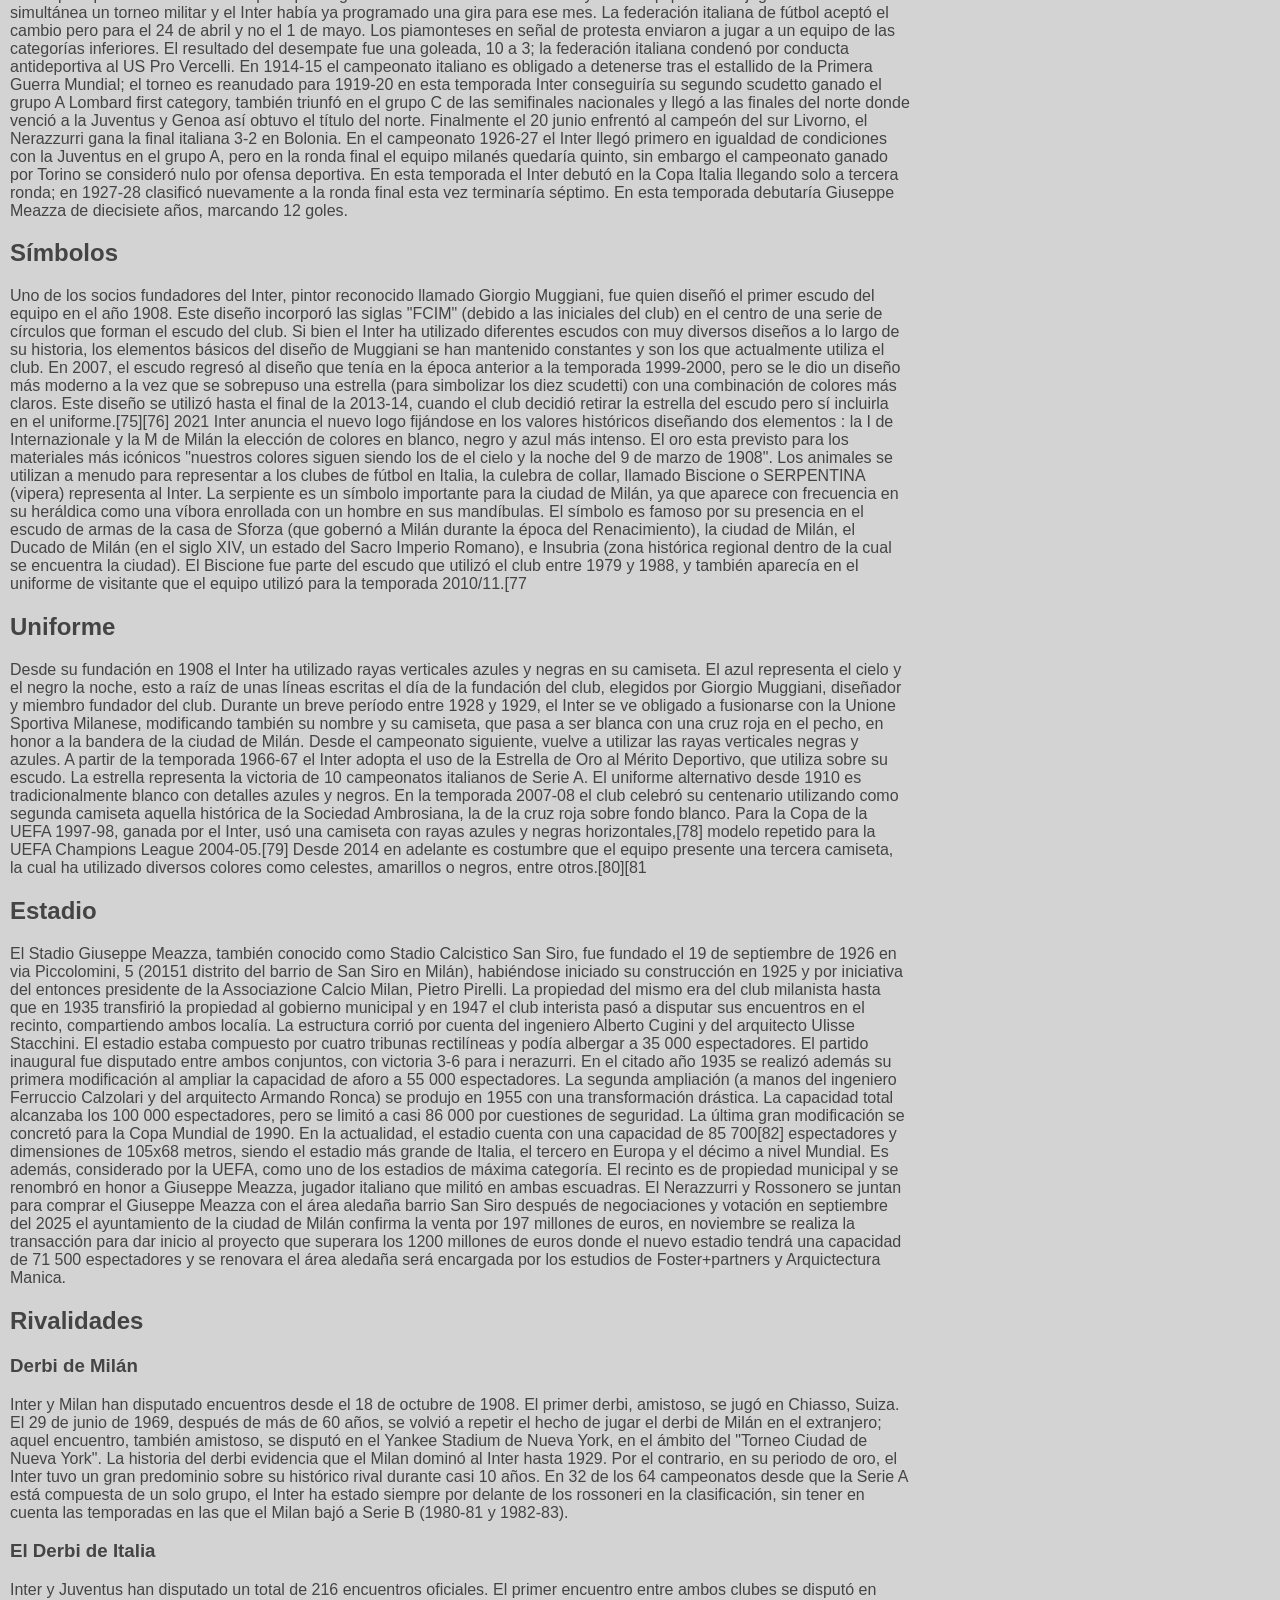
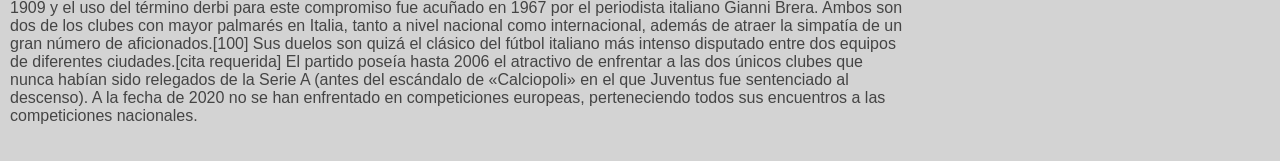
==== commit 5a08ae6e: "Reestructuro las 3 páginas con contenedor, header con logo, aside anidado correctamente y vinculo st" ====
--- a/tema2.html
+++ b/tema2.html
@@ -7,104 +7,109 @@
     <link rel="stylesheet" href="css/style.css">
 </head>
 <body>
-    <header>
-        <h1>Inter de Milán</h1>
+    <div class="contenedor">
+        <header>
+            <h1>Mi Wiki Mergen</h1>
+            
+            <img src="./img/Logo EIS.jpg" alt="Logo">
+        </header>
+        <aside>
+            <ul>
+                <li><a href="#historia">Historia</a></li>
+                <li><a href="#simbolos">Símbolos</a></li>
+                <li><a href="#uniforme">Uniforme</a></li>
+                <li><a href="#estadio">Estadio</a></li>
+                <li><a href="#rivalidades">Rivalidades</a></li>
+                <ul>
+                    <li><a href="#milan">Derbi de Milán</a></li>
+                    <li><a href="#italia">El Derbi de Italia</a></li>
+                </ul>
+            </ul>
+        </aside>
         
-        <img src="./img/Inter.png" alt="Fútbol">
-    </header>
+        <main>
+            <h1>Inter de Milán</h1>
 
-    <aside>
-        <ul>
-            <li><a href="#historia">Historia</a></li>
-            <li><a href="#simbolos">Símbolos</a></li>
-            <li><a href="#uniforme">Uniforme</a></li>
-            <li><a href="#estadio">Estadio</a></li>
-            <li><a href="#rivalidades">Rivalidades</a></li>
+            <img src="./img/Inter.png" alt="Fútbol">
+            
+            <h2 id="historia">Historia</h2>
+            <p>
+                El Football Club Internazionale Milano nace en el "Ristorante Orologio" (Restaurante Reloj), el 9 de marzo de 1908 en Milán siguiendo el cisma de (44 miembros) disidentes del Milan Football and Cricket Club (A. C. Milan). El nombre del club deriva de la voluntad de los socios fundadores de aceptar no solo a jugadores italianos sino también a extranjeros (muchos de los cuales eran suizos que estaban trabajando en la banca local), y por esta cualidad tomaron su denominación de Football Club Internazionale.
+
+                Giovanni Paramithiotti, un veneciano, fue elegido presidente, y el primer capitán fue el suizo Ernst Manktl. Los colores del club ya eran azul-negro en ese momento. El primer escudo de armas (con las iniciales FCIM) fue diseñado por Giogio Muggiani durante la mencionada reunión de fundación. Otro símbolo de "Internazionale" era el escudo de armas de la antigua familia gobernante de Milán, los Visconti. Mientras que el A. C. Milan era la asociación de trabajadores en los primeros días, el Inter se convirtió en una asociación de ciudadanos, artistas e intelectuales.
+
+                En la temporada 1909-10 el equipo gana su primer scudetto Habiendo empatado a 25 puntos al final del campeonato con US Pro Vercelli, Se jugaría un partido de desempate por el título. El Vercelli pidió postergar la fecha del 17 abril al 1 de mayo este equipo estaba jugando de forma simultánea un torneo militar y el Inter había ya programado una gira para ese mes. La federación italiana de fútbol aceptó el cambio pero para el 24 de abril y no el 1 de mayo. Los piamonteses en señal de protesta enviaron a jugar a un equipo de las categorías inferiores. El resultado del desempate fue una goleada, 10 a 3; la federación italiana condenó por conducta antideportiva al US Pro Vercelli. En 1914-15 el campeonato italiano es obligado a detenerse tras el estallido de la Primera Guerra Mundial; el torneo es reanudado para 1919-20 en esta temporada Inter conseguiría su segundo scudetto ganado el grupo A Lombard first category, también triunfó en el grupo C de las semifinales nacionales y llegó a las finales del norte donde venció a la Juventus y Genoa así obtuvo el título del norte. Finalmente el 20 junio enfrentó al campeón del sur Livorno, el Nerazzurri gana la final italiana 3-2 en Bolonia.
+
+                En el campeonato 1926-27 el Inter llegó primero en igualdad de condiciones con la Juventus en el grupo A, pero en la ronda final el equipo milanés quedaría quinto, sin embargo el campeonato ganado por Torino se consideró nulo por ofensa deportiva. En esta temporada el Inter debutó en la Copa Italia llegando solo a tercera ronda; en 1927-28 clasificó nuevamente a la ronda final esta vez terminaría séptimo. En esta temporada debutaría Giuseppe Meazza de diecisiete años, marcando 12 goles.
+            </p>
+            
+            <h2 id="simbolos">Símbolos</h2>
+            <p>
+                Uno de los socios fundadores del Inter, pintor reconocido llamado Giorgio Muggiani, fue quien diseñó el primer escudo del equipo en el año 1908. Este diseño incorporó las siglas "FCIM" (debido a las iniciales del club) en el centro de una serie de círculos que forman el escudo del club. Si bien el Inter ha utilizado diferentes escudos con muy diversos diseños a lo largo de su historia, los elementos básicos del diseño de Muggiani se han mantenido constantes y son los que actualmente utiliza el club.
+
+                En 2007, el escudo regresó al diseño que tenía en la época anterior a la temporada 1999-2000, pero se le dio un diseño más moderno a la vez que se sobrepuso una estrella (para simbolizar los diez scudetti) con una combinación de colores más claros. Este diseño se utilizó hasta el final de la 2013-14, cuando el club decidió retirar la estrella del escudo pero sí incluirla en el uniforme.[75][76]
+
+                2021 Inter anuncia el nuevo logo fijándose en los valores históricos diseñando dos elementos : la I de Internazionale y la M de Milán la elección de colores en blanco, negro y azul más intenso. El oro esta previsto para los materiales más icónicos "nuestros colores siguen siendo los de el cielo y la noche del 9 de marzo de 1908".
+
+                Los animales se utilizan a menudo para representar a los clubes de fútbol en Italia, la culebra de collar, llamado Biscione o SERPENTINA (vipera) representa al Inter. La serpiente es un símbolo importante para la ciudad de Milán, ya que aparece con frecuencia en su heráldica como una víbora enrollada con un hombre en sus mandíbulas. El símbolo es famoso por su presencia en el escudo de armas de la casa de Sforza (que gobernó a Milán durante la época del Renacimiento), la ciudad de Milán, el Ducado de Milán (en el siglo XIV, un estado del Sacro Imperio Romano), e Insubria (zona histórica regional dentro de la cual se encuentra la ciudad).
+
+                El Biscione fue parte del escudo que utilizó el club entre 1979 y 1988, y también aparecía en el uniforme de visitante que el equipo utilizó para la temporada 2010/11.[77
+            </p>
+            
+            <h2 id="uniforme">Uniforme</h2>
+            <p>
+                Desde su fundación en 1908 el Inter ha utilizado rayas verticales azules y negras en su camiseta. El azul representa el cielo y el negro la noche, esto a raíz de unas líneas escritas el día de la fundación del club, elegidos por Giorgio Muggiani, diseñador y miembro fundador del club. Durante un breve período entre 1928 y 1929, el Inter se ve obligado a fusionarse con la Unione Sportiva Milanese, modificando también su nombre y su camiseta, que pasa a ser blanca con una cruz roja en el pecho, en honor a la bandera de la ciudad de Milán. Desde el campeonato siguiente, vuelve a utilizar las rayas verticales negras y azules.
+
+                A partir de la temporada 1966-67 el Inter adopta el uso de la Estrella de Oro al Mérito Deportivo, que utiliza sobre su escudo. La estrella representa la victoria de 10 campeonatos italianos de Serie A.
+
+                El uniforme alternativo desde 1910 es tradicionalmente blanco con detalles azules y negros. En la temporada 2007-08 el club celebró su centenario utilizando como segunda camiseta aquella histórica de la Sociedad Ambrosiana, la de la cruz roja sobre fondo blanco.
+
+                Para la Copa de la UEFA 1997-98, ganada por el Inter, usó una camiseta con rayas azules y negras horizontales,[78] modelo repetido para la UEFA Champions League 2004-05.[79] Desde 2014 en adelante es costumbre que el equipo presente una tercera camiseta, la cual ha utilizado diversos colores como celestes, amarillos o negros, entre otros.[80][81
+            </p>
+            
+            <h2 id="estadio">Estadio</h2>
+            <p>
+                El Stadio Giuseppe Meazza, también conocido como Stadio Calcistico San Siro, fue fundado el 19 de septiembre de 1926 en via Piccolomini, 5 (20151 distrito del barrio de San Siro en Milán), habiéndose iniciado su construcción en 1925 y por iniciativa del entonces presidente de la Associazione Calcio Milan, Pietro Pirelli. La propiedad del mismo era del club milanista hasta que en 1935 transfirió la propiedad al gobierno municipal y en 1947 el club interista pasó a disputar sus encuentros en el recinto, compartiendo ambos localía.
+
+                La estructura corrió por cuenta del ingeniero Alberto Cugini y del arquitecto Ulisse Stacchini. El estadio estaba compuesto por cuatro tribunas rectilíneas y podía albergar a 35 000 espectadores.
+
+                El partido inaugural fue disputado entre ambos conjuntos, con victoria 3-6 para i nerazurri. En el citado año 1935 se realizó además su primera modificación al ampliar la capacidad de aforo a 55 000 espectadores. La segunda ampliación (a manos del ingeniero Ferruccio Calzolari y del arquitecto Armando Ronca) se produjo en 1955 con una transformación drástica. La capacidad total alcanzaba los 100 000 espectadores, pero se limitó a casi 86 000 por cuestiones de seguridad. La última gran modificación se concretó para la Copa Mundial de 1990.
+
+                En la actualidad, el estadio cuenta con una capacidad de 85 700[82] espectadores y dimensiones de 105x68 metros, siendo el estadio más grande de Italia, el tercero en Europa y el décimo a nivel Mundial. Es además, considerado por la UEFA, como uno de los estadios de máxima categoría. El recinto es de propiedad municipal y se renombró en honor a Giuseppe Meazza, jugador italiano que militó en ambas escuadras.
+
+                El Nerazzurri y Rossonero se juntan para comprar el Giuseppe Meazza con el área aledaña barrio San Siro después de negociaciones y votación en septiembre del 2025 el ayuntamiento de la ciudad de Milán confirma la venta por 197 millones de euros, en noviembre se realiza la transacción para dar inicio al proyecto que superara los 1200 millones de euros donde el nuevo estadio tendrá una capacidad de 71 500 espectadores y se renovara el área aledaña será encargada por los estudios de Foster+partners y Arquictectura Manica.
+            </p>
+            
+            <h2 id="rivalidades">Rivalidades</h2>
+            
+            <h3 id="milan">Derbi de Milán</h3>
+            <p>
+                Inter y Milan han disputado encuentros desde el 18 de octubre de 1908. El primer derbi, amistoso, se jugó en Chiasso, Suiza.
+
+                El 29 de junio de 1969, después de más de 60 años, se volvió a repetir el hecho de jugar el derbi de Milán en el extranjero; aquel encuentro, también amistoso, se disputó en el Yankee Stadium de Nueva York, en el ámbito del "Torneo Ciudad de Nueva York".
+
+                La historia del derbi evidencia que el Milan dominó al Inter hasta 1929. Por el contrario, en su periodo de oro, el Inter tuvo un gran predominio sobre su histórico rival durante casi 10 años.
+
+                En 32 de los 64 campeonatos desde que la Serie A está compuesta de un solo grupo, el Inter ha estado siempre por delante de los rossoneri en la clasificación, sin tener en cuenta las temporadas en las que el Milan bajó a Serie B (1980-81 y 1982-83).
+            </p>
+            
+            <h3 id="italia">El Derbi de Italia</h3>
+            <p>
+                Inter y Juventus han disputado un total de 216 encuentros oficiales. El primer encuentro entre ambos clubes se disputó en 1909 y el uso del término derbi para este compromiso fue acuñado en 1967 por el periodista italiano Gianni Brera. Ambos son dos de los clubes con mayor palmarés en Italia, tanto a nivel nacional como internacional, además de atraer la simpatía de un gran número de aficionados.[100]
+
+                Sus duelos son quizá el clásico del fútbol italiano más intenso disputado entre dos equipos de diferentes ciudades.[cita requerida] El partido poseía hasta 2006 el atractivo de enfrentar a las dos únicos clubes que nunca habían sido relegados de la Serie A (antes del escándalo de «Calciopoli» en el que Juventus fue sentenciado al descenso).
+
+                A la fecha de 2020 no se han enfrentado en competiciones europeas, perteneciendo todos sus encuentros a las competiciones nacionales.
+            </p>
+        </main>
+        
+        <footer>
             <ul>
-                <li><a href="#milan">Derbi de Milán</a></li>
-                <li><a href="#italia">El Derbi de Italia</a></li>
+                <li><a href="index.html">Fútbol</a></li>
+                <li><a href="tema3.html">Javier Zanetti</a></li>
+                <li><a href="https://es.wikipedia.org/wiki/Inter_de_Mil%C3%A1n">Artículo original en Wikipedia</a></li>
             </ul>
-        </ul>
-    </aside>
-
-    <main>
-        <h2 id="historia">Historia</h2>
-        <p>
-            El Football Club Internazionale Milano nace en el "Ristorante Orologio" (Restaurante Reloj), el 9 de marzo de 1908 en Milán siguiendo el cisma de (44 miembros) disidentes del Milan Football and Cricket Club (A. C. Milan). El nombre del club deriva de la voluntad de los socios fundadores de aceptar no solo a jugadores italianos sino también a extranjeros (muchos de los cuales eran suizos que estaban trabajando en la banca local), y por esta cualidad tomaron su denominación de Football Club Internazionale.
-
-            Giovanni Paramithiotti, un veneciano, fue elegido presidente, y el primer capitán fue el suizo Ernst Manktl. Los colores del club ya eran azul-negro en ese momento. El primer escudo de armas (con las iniciales FCIM) fue diseñado por Giogio Muggiani durante la mencionada reunión de fundación. Otro símbolo de "Internazionale" era el escudo de armas de la antigua familia gobernante de Milán, los Visconti. Mientras que el A. C. Milan era la asociación de trabajadores en los primeros días, el Inter se convirtió en una asociación de ciudadanos, artistas e intelectuales.
-
-            En la temporada 1909-10 el equipo gana su primer scudetto Habiendo empatado a 25 puntos al final del campeonato con US Pro Vercelli, Se jugaría un partido de desempate por el título. El Vercelli pidió postergar la fecha del 17 abril al 1 de mayo este equipo estaba jugando de forma simultánea un torneo militar y el Inter había ya programado una gira para ese mes. La federación italiana de fútbol aceptó el cambio pero para el 24 de abril y no el 1 de mayo. Los piamonteses en señal de protesta enviaron a jugar a un equipo de las categorías inferiores. El resultado del desempate fue una goleada, 10 a 3; la federación italiana condenó por conducta antideportiva al US Pro Vercelli. En 1914-15 el campeonato italiano es obligado a detenerse tras el estallido de la Primera Guerra Mundial; el torneo es reanudado para 1919-20 en esta temporada Inter conseguiría su segundo scudetto ganado el grupo A Lombard first category, también triunfó en el grupo C de las semifinales nacionales y llegó a las finales del norte donde venció a la Juventus y Genoa así obtuvo el título del norte. Finalmente el 20 junio enfrentó al campeón del sur Livorno, el Nerazzurri gana la final italiana 3-2 en Bolonia.
-
-            En el campeonato 1926-27 el Inter llegó primero en igualdad de condiciones con la Juventus en el grupo A, pero en la ronda final el equipo milanés quedaría quinto, sin embargo el campeonato ganado por Torino se consideró nulo por ofensa deportiva. En esta temporada el Inter debutó en la Copa Italia llegando solo a tercera ronda; en 1927-28 clasificó nuevamente a la ronda final esta vez terminaría séptimo. En esta temporada debutaría Giuseppe Meazza de diecisiete años, marcando 12 goles.
-        </p>
-        
-        <h2 id="simbolos">Símbolos</h2>
-        <p>
-            Uno de los socios fundadores del Inter, pintor reconocido llamado Giorgio Muggiani, fue quien diseñó el primer escudo del equipo en el año 1908. Este diseño incorporó las siglas "FCIM" (debido a las iniciales del club) en el centro de una serie de círculos que forman el escudo del club. Si bien el Inter ha utilizado diferentes escudos con muy diversos diseños a lo largo de su historia, los elementos básicos del diseño de Muggiani se han mantenido constantes y son los que actualmente utiliza el club.
-
-            En 2007, el escudo regresó al diseño que tenía en la época anterior a la temporada 1999-2000, pero se le dio un diseño más moderno a la vez que se sobrepuso una estrella (para simbolizar los diez scudetti) con una combinación de colores más claros. Este diseño se utilizó hasta el final de la 2013-14, cuando el club decidió retirar la estrella del escudo pero sí incluirla en el uniforme.[75][76]
-
-            2021 Inter anuncia el nuevo logo fijándose en los valores históricos diseñando dos elementos : la I de Internazionale y la M de Milán la elección de colores en blanco, negro y azul más intenso. El oro esta previsto para los materiales más icónicos "nuestros colores siguen siendo los de el cielo y la noche del 9 de marzo de 1908".
-
-            Los animales se utilizan a menudo para representar a los clubes de fútbol en Italia, la culebra de collar, llamado Biscione o SERPENTINA (vipera) representa al Inter. La serpiente es un símbolo importante para la ciudad de Milán, ya que aparece con frecuencia en su heráldica como una víbora enrollada con un hombre en sus mandíbulas. El símbolo es famoso por su presencia en el escudo de armas de la casa de Sforza (que gobernó a Milán durante la época del Renacimiento), la ciudad de Milán, el Ducado de Milán (en el siglo XIV, un estado del Sacro Imperio Romano), e Insubria (zona histórica regional dentro de la cual se encuentra la ciudad).
-
-            El Biscione fue parte del escudo que utilizó el club entre 1979 y 1988, y también aparecía en el uniforme de visitante que el equipo utilizó para la temporada 2010/11.[77
-        </p>
-        
-        <h2 id="uniforme">Uniforme</h2>
-        <p>
-            Desde su fundación en 1908 el Inter ha utilizado rayas verticales azules y negras en su camiseta. El azul representa el cielo y el negro la noche, esto a raíz de unas líneas escritas el día de la fundación del club, elegidos por Giorgio Muggiani, diseñador y miembro fundador del club. Durante un breve período entre 1928 y 1929, el Inter se ve obligado a fusionarse con la Unione Sportiva Milanese, modificando también su nombre y su camiseta, que pasa a ser blanca con una cruz roja en el pecho, en honor a la bandera de la ciudad de Milán. Desde el campeonato siguiente, vuelve a utilizar las rayas verticales negras y azules.
-
-            A partir de la temporada 1966-67 el Inter adopta el uso de la Estrella de Oro al Mérito Deportivo, que utiliza sobre su escudo. La estrella representa la victoria de 10 campeonatos italianos de Serie A.
-
-            El uniforme alternativo desde 1910 es tradicionalmente blanco con detalles azules y negros. En la temporada 2007-08 el club celebró su centenario utilizando como segunda camiseta aquella histórica de la Sociedad Ambrosiana, la de la cruz roja sobre fondo blanco.
-
-            Para la Copa de la UEFA 1997-98, ganada por el Inter, usó una camiseta con rayas azules y negras horizontales,[78] modelo repetido para la UEFA Champions League 2004-05.[79] Desde 2014 en adelante es costumbre que el equipo presente una tercera camiseta, la cual ha utilizado diversos colores como celestes, amarillos o negros, entre otros.[80][81
-        </p>
-        
-        <h2 id="estadio">Estadio</h2>
-        <p>
-            El Stadio Giuseppe Meazza, también conocido como Stadio Calcistico San Siro, fue fundado el 19 de septiembre de 1926 en via Piccolomini, 5 (20151 distrito del barrio de San Siro en Milán), habiéndose iniciado su construcción en 1925 y por iniciativa del entonces presidente de la Associazione Calcio Milan, Pietro Pirelli. La propiedad del mismo era del club milanista hasta que en 1935 transfirió la propiedad al gobierno municipal y en 1947 el club interista pasó a disputar sus encuentros en el recinto, compartiendo ambos localía.
-
-            La estructura corrió por cuenta del ingeniero Alberto Cugini y del arquitecto Ulisse Stacchini. El estadio estaba compuesto por cuatro tribunas rectilíneas y podía albergar a 35 000 espectadores.
-
-            El partido inaugural fue disputado entre ambos conjuntos, con victoria 3-6 para i nerazurri. En el citado año 1935 se realizó además su primera modificación al ampliar la capacidad de aforo a 55 000 espectadores. La segunda ampliación (a manos del ingeniero Ferruccio Calzolari y del arquitecto Armando Ronca) se produjo en 1955 con una transformación drástica. La capacidad total alcanzaba los 100 000 espectadores, pero se limitó a casi 86 000 por cuestiones de seguridad. La última gran modificación se concretó para la Copa Mundial de 1990.
-
-            En la actualidad, el estadio cuenta con una capacidad de 85 700[82] espectadores y dimensiones de 105x68 metros, siendo el estadio más grande de Italia, el tercero en Europa y el décimo a nivel Mundial. Es además, considerado por la UEFA, como uno de los estadios de máxima categoría. El recinto es de propiedad municipal y se renombró en honor a Giuseppe Meazza, jugador italiano que militó en ambas escuadras.
-
-            El Nerazzurri y Rossonero se juntan para comprar el Giuseppe Meazza con el área aledaña barrio San Siro después de negociaciones y votación en septiembre del 2025 el ayuntamiento de la ciudad de Milán confirma la venta por 197 millones de euros, en noviembre se realiza la transacción para dar inicio al proyecto que superara los 1200 millones de euros donde el nuevo estadio tendrá una capacidad de 71 500 espectadores y se renovara el área aledaña será encargada por los estudios de Foster+partners y Arquictectura Manica.
-        </p>
-        
-        <h2 id="rivalidades">Rivalidades</h2>
-
-        <h3 id="milan">Derbi de Milán</h3>
-        <p>
-            Inter y Milan han disputado encuentros desde el 18 de octubre de 1908. El primer derbi, amistoso, se jugó en Chiasso, Suiza.
-
-            El 29 de junio de 1969, después de más de 60 años, se volvió a repetir el hecho de jugar el derbi de Milán en el extranjero; aquel encuentro, también amistoso, se disputó en el Yankee Stadium de Nueva York, en el ámbito del "Torneo Ciudad de Nueva York".
-
-            La historia del derbi evidencia que el Milan dominó al Inter hasta 1929. Por el contrario, en su periodo de oro, el Inter tuvo un gran predominio sobre su histórico rival durante casi 10 años.
-
-            En 32 de los 64 campeonatos desde que la Serie A está compuesta de un solo grupo, el Inter ha estado siempre por delante de los rossoneri en la clasificación, sin tener en cuenta las temporadas en las que el Milan bajó a Serie B (1980-81 y 1982-83).
-        </p>
-        
-        <h3 id="italia">El Derbi de Italia</h3>
-        <p>
-            Inter y Juventus han disputado un total de 216 encuentros oficiales. El primer encuentro entre ambos clubes se disputó en 1909 y el uso del término derbi para este compromiso fue acuñado en 1967 por el periodista italiano Gianni Brera. Ambos son dos de los clubes con mayor palmarés en Italia, tanto a nivel nacional como internacional, además de atraer la simpatía de un gran número de aficionados.[100]
-
-            Sus duelos son quizá el clásico del fútbol italiano más intenso disputado entre dos equipos de diferentes ciudades.[cita requerida] El partido poseía hasta 2006 el atractivo de enfrentar a las dos únicos clubes que nunca habían sido relegados de la Serie A (antes del escándalo de «Calciopoli» en el que Juventus fue sentenciado al descenso).
-
-            A la fecha de 2020 no se han enfrentado en competiciones europeas, perteneciendo todos sus encuentros a las competiciones nacionales.
-        </p>
-    </main>
-    <footer>
-        <h2>Referencias</h2>
-        <ul>
-            <li><a href="index.html">Fútbol</a></li>
-            <li><a href="tema3.html">Javier Zanetti</a></li>
-            <li><a href="https://es.wikipedia.org/wiki/Inter_de_Mil%C3%A1n">Artículo original en Wikipedia</a></li>
-        </ul>
-    </footer>
+        </footer>
+    </div>
 </body>
 </html>
--- a/css/style.css
+++ b/css/style.css
@@ -1,33 +1,18 @@
 body{
-    display: grid;
-
-    grid-template-columns: 1fr 4fr;
-
-    grid-template-rows: auto 1fr auto;
-
-    grid-template-areas:
-        "header header"
-        "aside main"
-        "footer footer";
-    gap: 10px;
+    margin: 0;
+    font-family: sans-serif;
+    background-color: lightgray;
+    color: #444;
 }
 
-header{
-    grid-area: header;
-    border: 2px solid black;
+.contenedor{
+    display: grid;
+    grid-template-columns: 1fr 4fr;
+    grid-template-rows: auto 1fr auto;
+    grid-template-areas:
+    "header header"
+    "aside main"
+    "footer footer";
+    gap: 10px;
+    padding: 10px;
 }
-
-aside{
-    grid-area: aside;
-    border: 2px solid black;
-}
-
-main{
-    grid-area: main;
-    border: 2px solid black;
-}
-
-footer{
-    grid-area: footer;
-    border: 2px solid black;
-}
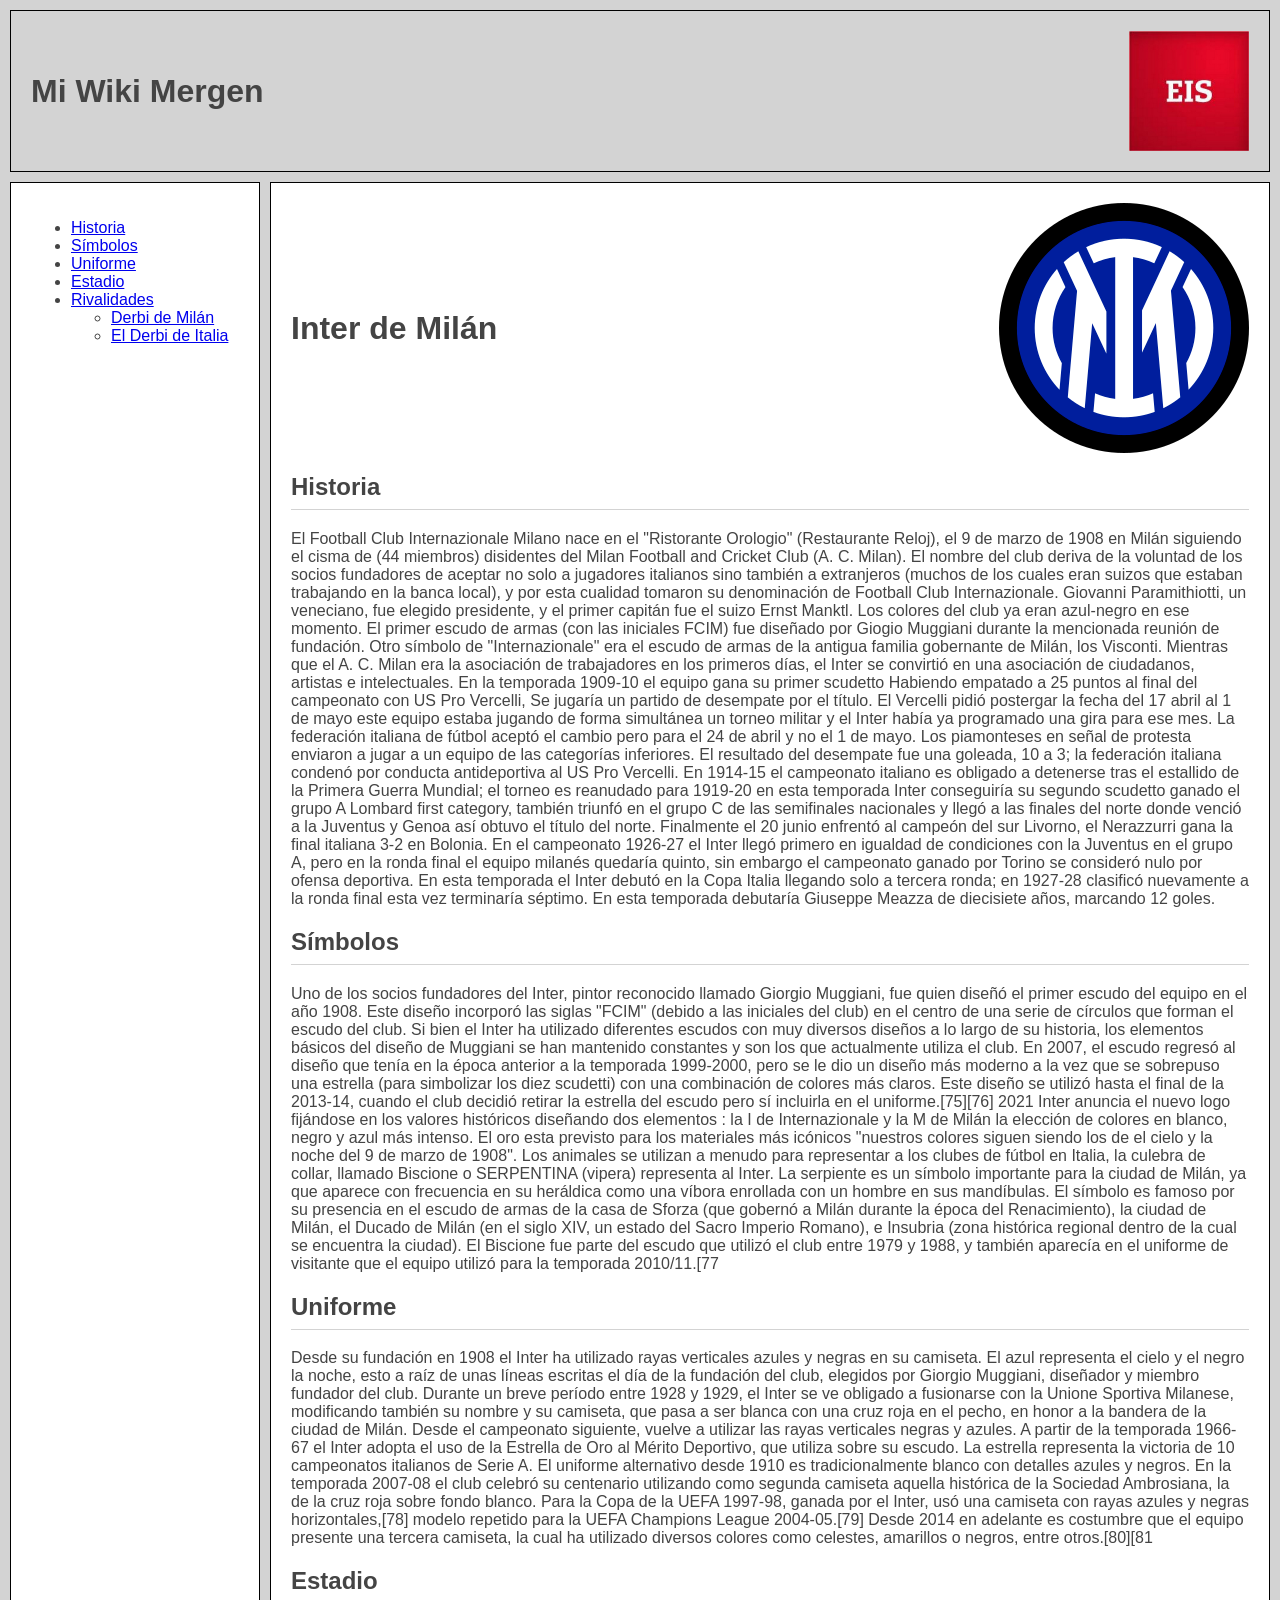
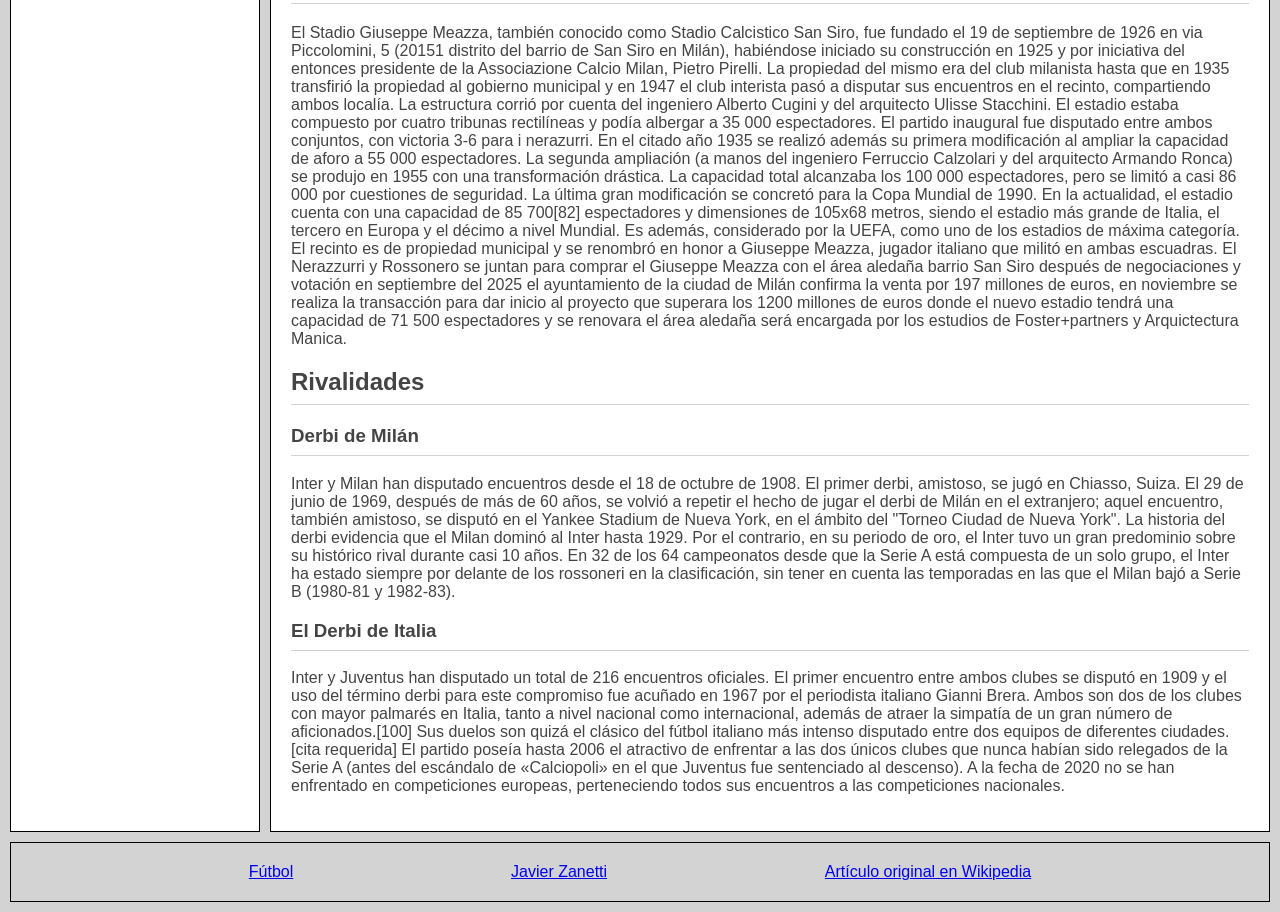
==== commit 91ed5ae4: "Agrego estilos con grid y flexbox a la wiki" ====
--- a/tema2.html
+++ b/tema2.html
@@ -10,9 +10,10 @@
     <div class="contenedor">
         <header>
             <h1>Mi Wiki Mergen</h1>
-            
+                
             <img src="./img/Logo EIS.jpg" alt="Logo">
         </header>
+
         <aside>
             <ul>
                 <li><a href="#historia">Historia</a></li>
@@ -28,10 +29,12 @@
         </aside>
         
         <main>
-            <h1>Inter de Milán</h1>
+            <div class="tema">
+                <h1>Inter de Milán</h1>
+                
+                <img src="./img/Inter.png" alt="Fútbol">
+            </div>
 
-            <img src="./img/Inter.png" alt="Fútbol">
-            
             <h2 id="historia">Historia</h2>
             <p>
                 El Football Club Internazionale Milano nace en el "Ristorante Orologio" (Restaurante Reloj), el 9 de marzo de 1908 en Milán siguiendo el cisma de (44 miembros) disidentes del Milan Football and Cricket Club (A. C. Milan). El nombre del club deriva de la voluntad de los socios fundadores de aceptar no solo a jugadores italianos sino también a extranjeros (muchos de los cuales eran suizos que estaban trabajando en la banca local), y por esta cualidad tomaron su denominación de Football Club Internazionale.
--- a/css/style.css
+++ b/css/style.css
@@ -16,3 +16,56 @@
     gap: 10px;
     padding: 10px;
 }
+
+header {
+    grid-area: header;
+    display: flex;
+    justify-content: space-between;
+    align-items: center;
+    padding: 20px;
+    border: 1px solid black;
+}
+
+aside {
+    grid-area: aside;
+    background-color: white;
+    padding: 20px;
+    border: 1px solid black;
+}
+
+main {
+    grid-area: main;
+    background-color: white;
+    padding: 20px;
+    border: 1px solid black;
+}
+
+footer {
+    grid-area: footer;
+    padding: 20px;
+    border: 1px solid black;
+}
+
+header img {
+    max-width: 120px;
+    height: auto;
+}
+
+footer ul {
+    display: flex;
+    list-style: none;
+    margin: 0;
+    padding: 0;
+    justify-content: space-evenly;
+}
+
+main h2, main h3 {
+    border-bottom: 1px solid lightgray;
+    padding-bottom: 8px;
+}
+
+.tema {
+    display: flex;
+    justify-content: space-between;
+    align-items: center;
+}
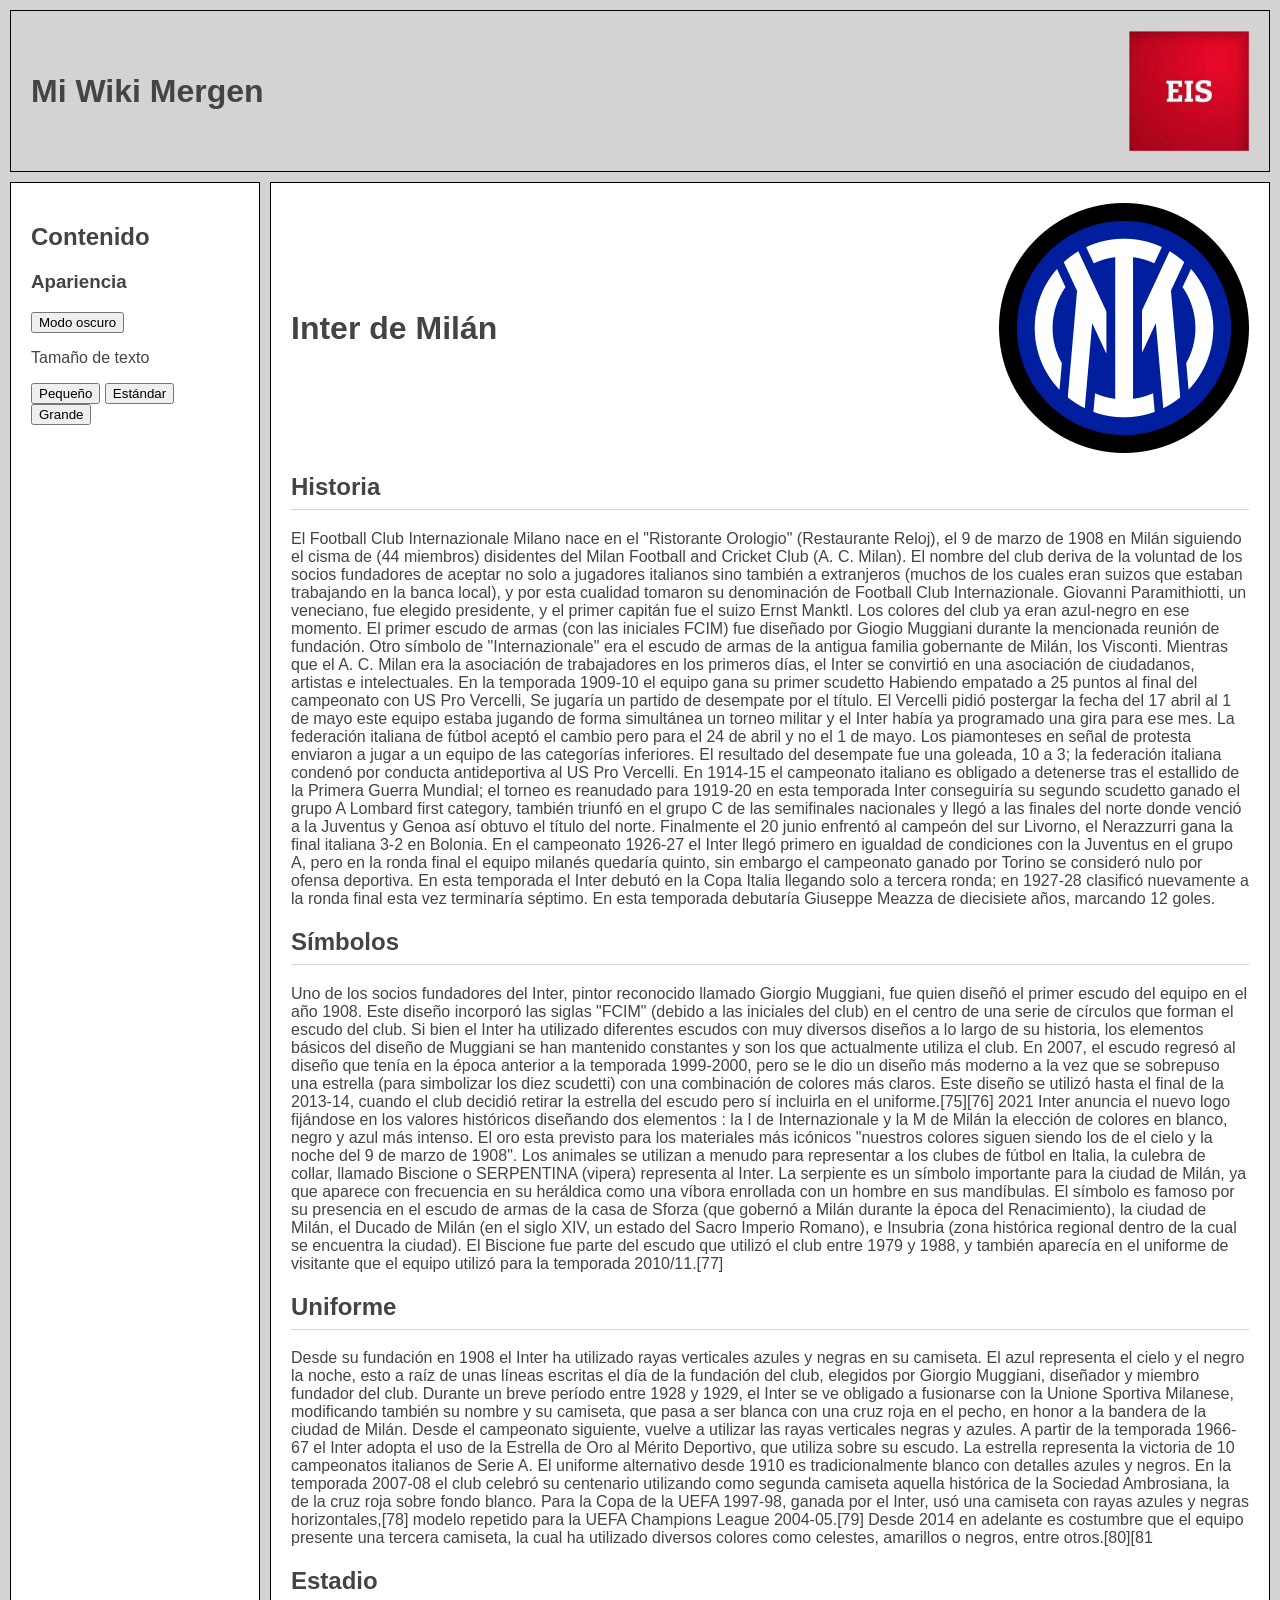
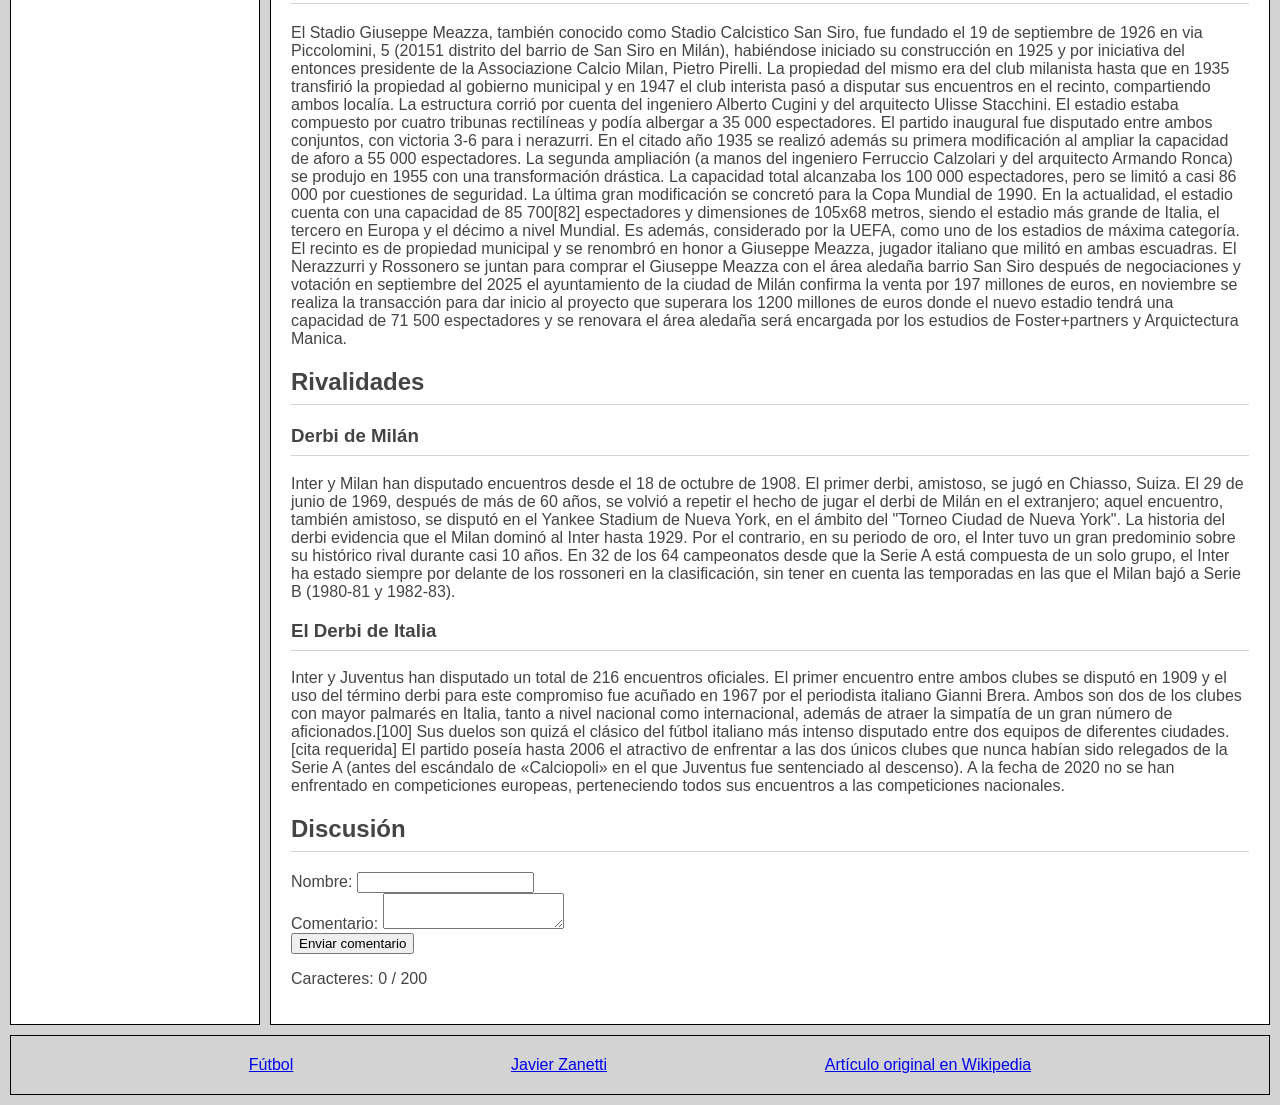
==== commit 78adce47: "preparo estructura HTML y agrego formulario de discusión" ====
--- a/tema2.html
+++ b/tema2.html
@@ -5,6 +5,7 @@
     <meta name="viewport" content="width=device-width, initial-scale=1.0">
     <title>Document</title>
     <link rel="stylesheet" href="css/style.css">
+    <script src="js/main.js" defer></script>
 </head>
 <body>
     <div class="contenedor">
@@ -15,17 +16,20 @@
         </header>
 
         <aside>
-            <ul>
-                <li><a href="#historia">Historia</a></li>
-                <li><a href="#simbolos">Símbolos</a></li>
-                <li><a href="#uniforme">Uniforme</a></li>
-                <li><a href="#estadio">Estadio</a></li>
-                <li><a href="#rivalidades">Rivalidades</a></li>
-                <ul>
-                    <li><a href="#milan">Derbi de Milán</a></li>
-                    <li><a href="#italia">El Derbi de Italia</a></li>
-                </ul>
-            </ul>
+            <h2>Contenido</h2>
+            <ul id="indice"></ul>
+
+            <div class="apariencia">
+                <h3>Apariencia</h3>
+                <button id="btn-modo">Modo oscuro</button>
+
+                <div class="tamano-texto">
+                    <p>Tamaño de texto</p>
+                    <button class="btn-tamano" data-tamano="pequeno">Pequeño</button>
+                    <button class="btn-tamano activo" data-tamano="estandar">Estándar</button>
+                    <button class="btn-tamano" data-tamano="grande">Grande</button>
+                </div>
+            </div>
         </aside>
         
         <main>
@@ -35,75 +39,104 @@
                 <img src="./img/Inter.png" alt="Fútbol">
             </div>
 
-            <h2 id="historia">Historia</h2>
-            <p>
-                El Football Club Internazionale Milano nace en el "Ristorante Orologio" (Restaurante Reloj), el 9 de marzo de 1908 en Milán siguiendo el cisma de (44 miembros) disidentes del Milan Football and Cricket Club (A. C. Milan). El nombre del club deriva de la voluntad de los socios fundadores de aceptar no solo a jugadores italianos sino también a extranjeros (muchos de los cuales eran suizos que estaban trabajando en la banca local), y por esta cualidad tomaron su denominación de Football Club Internazionale.
 
-                Giovanni Paramithiotti, un veneciano, fue elegido presidente, y el primer capitán fue el suizo Ernst Manktl. Los colores del club ya eran azul-negro en ese momento. El primer escudo de armas (con las iniciales FCIM) fue diseñado por Giogio Muggiani durante la mencionada reunión de fundación. Otro símbolo de "Internazionale" era el escudo de armas de la antigua familia gobernante de Milán, los Visconti. Mientras que el A. C. Milan era la asociación de trabajadores en los primeros días, el Inter se convirtió en una asociación de ciudadanos, artistas e intelectuales.
+            <section>
+                <h2 id="historia">Historia</h2>
+                <p>
+                    El Football Club Internazionale Milano nace en el "Ristorante Orologio" (Restaurante Reloj), el 9 de marzo de 1908 en Milán siguiendo el cisma de (44 miembros) disidentes del Milan Football and Cricket Club (A. C. Milan). El nombre del club deriva de la voluntad de los socios fundadores de aceptar no solo a jugadores italianos sino también a extranjeros (muchos de los cuales eran suizos que estaban trabajando en la banca local), y por esta cualidad tomaron su denominación de Football Club Internazionale.
 
-                En la temporada 1909-10 el equipo gana su primer scudetto Habiendo empatado a 25 puntos al final del campeonato con US Pro Vercelli, Se jugaría un partido de desempate por el título. El Vercelli pidió postergar la fecha del 17 abril al 1 de mayo este equipo estaba jugando de forma simultánea un torneo militar y el Inter había ya programado una gira para ese mes. La federación italiana de fútbol aceptó el cambio pero para el 24 de abril y no el 1 de mayo. Los piamonteses en señal de protesta enviaron a jugar a un equipo de las categorías inferiores. El resultado del desempate fue una goleada, 10 a 3; la federación italiana condenó por conducta antideportiva al US Pro Vercelli. En 1914-15 el campeonato italiano es obligado a detenerse tras el estallido de la Primera Guerra Mundial; el torneo es reanudado para 1919-20 en esta temporada Inter conseguiría su segundo scudetto ganado el grupo A Lombard first category, también triunfó en el grupo C de las semifinales nacionales y llegó a las finales del norte donde venció a la Juventus y Genoa así obtuvo el título del norte. Finalmente el 20 junio enfrentó al campeón del sur Livorno, el Nerazzurri gana la final italiana 3-2 en Bolonia.
+                    Giovanni Paramithiotti, un veneciano, fue elegido presidente, y el primer capitán fue el suizo Ernst Manktl. Los colores del club ya eran azul-negro en ese momento. El primer escudo de armas (con las iniciales FCIM) fue diseñado por Giogio Muggiani durante la mencionada reunión de fundación. Otro símbolo de "Internazionale" era el escudo de armas de la antigua familia gobernante de Milán, los Visconti. Mientras que el A. C. Milan era la asociación de trabajadores en los primeros días, el Inter se convirtió en una asociación de ciudadanos, artistas e intelectuales.
 
-                En el campeonato 1926-27 el Inter llegó primero en igualdad de condiciones con la Juventus en el grupo A, pero en la ronda final el equipo milanés quedaría quinto, sin embargo el campeonato ganado por Torino se consideró nulo por ofensa deportiva. En esta temporada el Inter debutó en la Copa Italia llegando solo a tercera ronda; en 1927-28 clasificó nuevamente a la ronda final esta vez terminaría séptimo. En esta temporada debutaría Giuseppe Meazza de diecisiete años, marcando 12 goles.
-            </p>
+                    En la temporada 1909-10 el equipo gana su primer scudetto Habiendo empatado a 25 puntos al final del campeonato con US Pro Vercelli, Se jugaría un partido de desempate por el título. El Vercelli pidió postergar la fecha del 17 abril al 1 de mayo este equipo estaba jugando de forma simultánea un torneo militar y el Inter había ya programado una gira para ese mes. La federación italiana de fútbol aceptó el cambio pero para el 24 de abril y no el 1 de mayo. Los piamonteses en señal de protesta enviaron a jugar a un equipo de las categorías inferiores. El resultado del desempate fue una goleada, 10 a 3; la federación italiana condenó por conducta antideportiva al US Pro Vercelli. En 1914-15 el campeonato italiano es obligado a detenerse tras el estallido de la Primera Guerra Mundial; el torneo es reanudado para 1919-20 en esta temporada Inter conseguiría su segundo scudetto ganado el grupo A Lombard first category, también triunfó en el grupo C de las semifinales nacionales y llegó a las finales del norte donde venció a la Juventus y Genoa así obtuvo el título del norte. Finalmente el 20 junio enfrentó al campeón del sur Livorno, el Nerazzurri gana la final italiana 3-2 en Bolonia.
+
+                    En el campeonato 1926-27 el Inter llegó primero en igualdad de condiciones con la Juventus en el grupo A, pero en la ronda final el equipo milanés quedaría quinto, sin embargo el campeonato ganado por Torino se consideró nulo por ofensa deportiva. En esta temporada el Inter debutó en la Copa Italia llegando solo a tercera ronda; en 1927-28 clasificó nuevamente a la ronda final esta vez terminaría séptimo. En esta temporada debutaría Giuseppe Meazza de diecisiete años, marcando 12 goles.
+                </p>
+            </section>    
             
-            <h2 id="simbolos">Símbolos</h2>
-            <p>
-                Uno de los socios fundadores del Inter, pintor reconocido llamado Giorgio Muggiani, fue quien diseñó el primer escudo del equipo en el año 1908. Este diseño incorporó las siglas "FCIM" (debido a las iniciales del club) en el centro de una serie de círculos que forman el escudo del club. Si bien el Inter ha utilizado diferentes escudos con muy diversos diseños a lo largo de su historia, los elementos básicos del diseño de Muggiani se han mantenido constantes y son los que actualmente utiliza el club.
+            <section>
+                <h2 id="simbolos">Símbolos</h2>
+                <p>
+                    Uno de los socios fundadores del Inter, pintor reconocido llamado Giorgio Muggiani, fue quien diseñó el primer escudo del equipo en el año 1908. Este diseño incorporó las siglas "FCIM" (debido a las iniciales del club) en el centro de una serie de círculos que forman el escudo del club. Si bien el Inter ha utilizado diferentes escudos con muy diversos diseños a lo largo de su historia, los elementos básicos del diseño de Muggiani se han mantenido constantes y son los que actualmente utiliza el club.
 
-                En 2007, el escudo regresó al diseño que tenía en la época anterior a la temporada 1999-2000, pero se le dio un diseño más moderno a la vez que se sobrepuso una estrella (para simbolizar los diez scudetti) con una combinación de colores más claros. Este diseño se utilizó hasta el final de la 2013-14, cuando el club decidió retirar la estrella del escudo pero sí incluirla en el uniforme.[75][76]
+                    En 2007, el escudo regresó al diseño que tenía en la época anterior a la temporada 1999-2000, pero se le dio un diseño más moderno a la vez que se sobrepuso una estrella (para simbolizar los diez scudetti) con una combinación de colores más claros. Este diseño se utilizó hasta el final de la 2013-14, cuando el club decidió retirar la estrella del escudo pero sí incluirla en el uniforme.[75][76]
 
-                2021 Inter anuncia el nuevo logo fijándose en los valores históricos diseñando dos elementos : la I de Internazionale y la M de Milán la elección de colores en blanco, negro y azul más intenso. El oro esta previsto para los materiales más icónicos "nuestros colores siguen siendo los de el cielo y la noche del 9 de marzo de 1908".
+                    2021 Inter anuncia el nuevo logo fijándose en los valores históricos diseñando dos elementos : la I de Internazionale y la M de Milán la elección de colores en blanco, negro y azul más intenso. El oro esta previsto para los materiales más icónicos "nuestros colores siguen siendo los de el cielo y la noche del 9 de marzo de 1908".
 
-                Los animales se utilizan a menudo para representar a los clubes de fútbol en Italia, la culebra de collar, llamado Biscione o SERPENTINA (vipera) representa al Inter. La serpiente es un símbolo importante para la ciudad de Milán, ya que aparece con frecuencia en su heráldica como una víbora enrollada con un hombre en sus mandíbulas. El símbolo es famoso por su presencia en el escudo de armas de la casa de Sforza (que gobernó a Milán durante la época del Renacimiento), la ciudad de Milán, el Ducado de Milán (en el siglo XIV, un estado del Sacro Imperio Romano), e Insubria (zona histórica regional dentro de la cual se encuentra la ciudad).
+                    Los animales se utilizan a menudo para representar a los clubes de fútbol en Italia, la culebra de collar, llamado Biscione o SERPENTINA (vipera) representa al Inter. La serpiente es un símbolo importante para la ciudad de Milán, ya que aparece con frecuencia en su heráldica como una víbora enrollada con un hombre en sus mandíbulas. El símbolo es famoso por su presencia en el escudo de armas de la casa de Sforza (que gobernó a Milán durante la época del Renacimiento), la ciudad de Milán, el Ducado de Milán (en el siglo XIV, un estado del Sacro Imperio Romano), e Insubria (zona histórica regional dentro de la cual se encuentra la ciudad).
 
-                El Biscione fue parte del escudo que utilizó el club entre 1979 y 1988, y también aparecía en el uniforme de visitante que el equipo utilizó para la temporada 2010/11.[77
-            </p>
+                    El Biscione fue parte del escudo que utilizó el club entre 1979 y 1988, y también aparecía en el uniforme de visitante que el equipo utilizó para la temporada 2010/11.[77]
+                </p>
+            </section>
+
+            <section>
+                <h2 id="uniforme">Uniforme</h2>
+                <p>
+                    Desde su fundación en 1908 el Inter ha utilizado rayas verticales azules y negras en su camiseta. El azul representa el cielo y el negro la noche, esto a raíz de unas líneas escritas el día de la fundación del club, elegidos por Giorgio Muggiani, diseñador y miembro fundador del club. Durante un breve período entre 1928 y 1929, el Inter se ve obligado a fusionarse con la Unione Sportiva Milanese, modificando también su nombre y su camiseta, que pasa a ser blanca con una cruz roja en el pecho, en honor a la bandera de la ciudad de Milán. Desde el campeonato siguiente, vuelve a utilizar las rayas verticales negras y azules.
+
+                    A partir de la temporada 1966-67 el Inter adopta el uso de la Estrella de Oro al Mérito Deportivo, que utiliza sobre su escudo. La estrella representa la victoria de 10 campeonatos italianos de Serie A.
+
+                    El uniforme alternativo desde 1910 es tradicionalmente blanco con detalles azules y negros. En la temporada 2007-08 el club celebró su centenario utilizando como segunda camiseta aquella histórica de la Sociedad Ambrosiana, la de la cruz roja sobre fondo blanco.
+
+                    Para la Copa de la UEFA 1997-98, ganada por el Inter, usó una camiseta con rayas azules y negras horizontales,[78] modelo repetido para la UEFA Champions League 2004-05.[79] Desde 2014 en adelante es costumbre que el equipo presente una tercera camiseta, la cual ha utilizado diversos colores como celestes, amarillos o negros, entre otros.[80][81
+                </p>
+            </section>
+
+            <section>
+                <h2 id="estadio">Estadio</h2>
+                <p>
+                    El Stadio Giuseppe Meazza, también conocido como Stadio Calcistico San Siro, fue fundado el 19 de septiembre de 1926 en via Piccolomini, 5 (20151 distrito del barrio de San Siro en Milán), habiéndose iniciado su construcción en 1925 y por iniciativa del entonces presidente de la Associazione Calcio Milan, Pietro Pirelli. La propiedad del mismo era del club milanista hasta que en 1935 transfirió la propiedad al gobierno municipal y en 1947 el club interista pasó a disputar sus encuentros en el recinto, compartiendo ambos localía.
+
+                    La estructura corrió por cuenta del ingeniero Alberto Cugini y del arquitecto Ulisse Stacchini. El estadio estaba compuesto por cuatro tribunas rectilíneas y podía albergar a 35 000 espectadores.
+
+                    El partido inaugural fue disputado entre ambos conjuntos, con victoria 3-6 para i nerazurri. En el citado año 1935 se realizó además su primera modificación al ampliar la capacidad de aforo a 55 000 espectadores. La segunda ampliación (a manos del ingeniero Ferruccio Calzolari y del arquitecto Armando Ronca) se produjo en 1955 con una transformación drástica. La capacidad total alcanzaba los 100 000 espectadores, pero se limitó a casi 86 000 por cuestiones de seguridad. La última gran modificación se concretó para la Copa Mundial de 1990.
+
+                    En la actualidad, el estadio cuenta con una capacidad de 85 700[82] espectadores y dimensiones de 105x68 metros, siendo el estadio más grande de Italia, el tercero en Europa y el décimo a nivel Mundial. Es además, considerado por la UEFA, como uno de los estadios de máxima categoría. El recinto es de propiedad municipal y se renombró en honor a Giuseppe Meazza, jugador italiano que militó en ambas escuadras.
+
+                    El Nerazzurri y Rossonero se juntan para comprar el Giuseppe Meazza con el área aledaña barrio San Siro después de negociaciones y votación en septiembre del 2025 el ayuntamiento de la ciudad de Milán confirma la venta por 197 millones de euros, en noviembre se realiza la transacción para dar inicio al proyecto que superara los 1200 millones de euros donde el nuevo estadio tendrá una capacidad de 71 500 espectadores y se renovara el área aledaña será encargada por los estudios de Foster+partners y Arquictectura Manica.
+                </p>
+            </section>
+
+            <section>
+                <h2 id="rivalidades">Rivalidades</h2>
             
-            <h2 id="uniforme">Uniforme</h2>
-            <p>
-                Desde su fundación en 1908 el Inter ha utilizado rayas verticales azules y negras en su camiseta. El azul representa el cielo y el negro la noche, esto a raíz de unas líneas escritas el día de la fundación del club, elegidos por Giorgio Muggiani, diseñador y miembro fundador del club. Durante un breve período entre 1928 y 1929, el Inter se ve obligado a fusionarse con la Unione Sportiva Milanese, modificando también su nombre y su camiseta, que pasa a ser blanca con una cruz roja en el pecho, en honor a la bandera de la ciudad de Milán. Desde el campeonato siguiente, vuelve a utilizar las rayas verticales negras y azules.
+                <h3 id="milan">Derbi de Milán</h3>
+                <p>
+                    Inter y Milan han disputado encuentros desde el 18 de octubre de 1908. El primer derbi, amistoso, se jugó en Chiasso, Suiza.
 
-                A partir de la temporada 1966-67 el Inter adopta el uso de la Estrella de Oro al Mérito Deportivo, que utiliza sobre su escudo. La estrella representa la victoria de 10 campeonatos italianos de Serie A.
+                    El 29 de junio de 1969, después de más de 60 años, se volvió a repetir el hecho de jugar el derbi de Milán en el extranjero; aquel encuentro, también amistoso, se disputó en el Yankee Stadium de Nueva York, en el ámbito del "Torneo Ciudad de Nueva York".
 
-                El uniforme alternativo desde 1910 es tradicionalmente blanco con detalles azules y negros. En la temporada 2007-08 el club celebró su centenario utilizando como segunda camiseta aquella histórica de la Sociedad Ambrosiana, la de la cruz roja sobre fondo blanco.
+                    La historia del derbi evidencia que el Milan dominó al Inter hasta 1929. Por el contrario, en su periodo de oro, el Inter tuvo un gran predominio sobre su histórico rival durante casi 10 años.
 
-                Para la Copa de la UEFA 1997-98, ganada por el Inter, usó una camiseta con rayas azules y negras horizontales,[78] modelo repetido para la UEFA Champions League 2004-05.[79] Desde 2014 en adelante es costumbre que el equipo presente una tercera camiseta, la cual ha utilizado diversos colores como celestes, amarillos o negros, entre otros.[80][81
-            </p>
-            
-            <h2 id="estadio">Estadio</h2>
-            <p>
-                El Stadio Giuseppe Meazza, también conocido como Stadio Calcistico San Siro, fue fundado el 19 de septiembre de 1926 en via Piccolomini, 5 (20151 distrito del barrio de San Siro en Milán), habiéndose iniciado su construcción en 1925 y por iniciativa del entonces presidente de la Associazione Calcio Milan, Pietro Pirelli. La propiedad del mismo era del club milanista hasta que en 1935 transfirió la propiedad al gobierno municipal y en 1947 el club interista pasó a disputar sus encuentros en el recinto, compartiendo ambos localía.
+                    En 32 de los 64 campeonatos desde que la Serie A está compuesta de un solo grupo, el Inter ha estado siempre por delante de los rossoneri en la clasificación, sin tener en cuenta las temporadas en las que el Milan bajó a Serie B (1980-81 y 1982-83).
+                </p>
 
-                La estructura corrió por cuenta del ingeniero Alberto Cugini y del arquitecto Ulisse Stacchini. El estadio estaba compuesto por cuatro tribunas rectilíneas y podía albergar a 35 000 espectadores.
+                <h3 id="italia">El Derbi de Italia</h3>
+                <p>
+                    Inter y Juventus han disputado un total de 216 encuentros oficiales. El primer encuentro entre ambos clubes se disputó en 1909 y el uso del término derbi para este compromiso fue acuñado en 1967 por el periodista italiano Gianni Brera. Ambos son dos de los clubes con mayor palmarés en Italia, tanto a nivel nacional como internacional, además de atraer la simpatía de un gran número de aficionados.[100]
 
-                El partido inaugural fue disputado entre ambos conjuntos, con victoria 3-6 para i nerazurri. En el citado año 1935 se realizó además su primera modificación al ampliar la capacidad de aforo a 55 000 espectadores. La segunda ampliación (a manos del ingeniero Ferruccio Calzolari y del arquitecto Armando Ronca) se produjo en 1955 con una transformación drástica. La capacidad total alcanzaba los 100 000 espectadores, pero se limitó a casi 86 000 por cuestiones de seguridad. La última gran modificación se concretó para la Copa Mundial de 1990.
+                    Sus duelos son quizá el clásico del fútbol italiano más intenso disputado entre dos equipos de diferentes ciudades.[cita requerida] El partido poseía hasta 2006 el atractivo de enfrentar a las dos únicos clubes que nunca habían sido relegados de la Serie A (antes del escándalo de «Calciopoli» en el que Juventus fue sentenciado al descenso).
 
-                En la actualidad, el estadio cuenta con una capacidad de 85 700[82] espectadores y dimensiones de 105x68 metros, siendo el estadio más grande de Italia, el tercero en Europa y el décimo a nivel Mundial. Es además, considerado por la UEFA, como uno de los estadios de máxima categoría. El recinto es de propiedad municipal y se renombró en honor a Giuseppe Meazza, jugador italiano que militó en ambas escuadras.
+                    A la fecha de 2020 no se han enfrentado en competiciones europeas, perteneciendo todos sus encuentros a las competiciones nacionales.
+                </p>
+            </section>
 
-                El Nerazzurri y Rossonero se juntan para comprar el Giuseppe Meazza con el área aledaña barrio San Siro después de negociaciones y votación en septiembre del 2025 el ayuntamiento de la ciudad de Milán confirma la venta por 197 millones de euros, en noviembre se realiza la transacción para dar inicio al proyecto que superara los 1200 millones de euros donde el nuevo estadio tendrá una capacidad de 71 500 espectadores y se renovara el área aledaña será encargada por los estudios de Foster+partners y Arquictectura Manica.
-            </p>
-            
-            <h2 id="rivalidades">Rivalidades</h2>
-            
-            <h3 id="milan">Derbi de Milán</h3>
-            <p>
-                Inter y Milan han disputado encuentros desde el 18 de octubre de 1908. El primer derbi, amistoso, se jugó en Chiasso, Suiza.
-
-                El 29 de junio de 1969, después de más de 60 años, se volvió a repetir el hecho de jugar el derbi de Milán en el extranjero; aquel encuentro, también amistoso, se disputó en el Yankee Stadium de Nueva York, en el ámbito del "Torneo Ciudad de Nueva York".
-
-                La historia del derbi evidencia que el Milan dominó al Inter hasta 1929. Por el contrario, en su periodo de oro, el Inter tuvo un gran predominio sobre su histórico rival durante casi 10 años.
-
-                En 32 de los 64 campeonatos desde que la Serie A está compuesta de un solo grupo, el Inter ha estado siempre por delante de los rossoneri en la clasificación, sin tener en cuenta las temporadas en las que el Milan bajó a Serie B (1980-81 y 1982-83).
-            </p>
-            
-            <h3 id="italia">El Derbi de Italia</h3>
-            <p>
-                Inter y Juventus han disputado un total de 216 encuentros oficiales. El primer encuentro entre ambos clubes se disputó en 1909 y el uso del término derbi para este compromiso fue acuñado en 1967 por el periodista italiano Gianni Brera. Ambos son dos de los clubes con mayor palmarés en Italia, tanto a nivel nacional como internacional, además de atraer la simpatía de un gran número de aficionados.[100]
-
-                Sus duelos son quizá el clásico del fútbol italiano más intenso disputado entre dos equipos de diferentes ciudades.[cita requerida] El partido poseía hasta 2006 el atractivo de enfrentar a las dos únicos clubes que nunca habían sido relegados de la Serie A (antes del escándalo de «Calciopoli» en el que Juventus fue sentenciado al descenso).
-
-                A la fecha de 2020 no se han enfrentado en competiciones europeas, perteneciendo todos sus encuentros a las competiciones nacionales.
-            </p>
+            <section>
+                <h2 id="discusion">Discusión</h2>
+                <form id="form-comentario">
+                    <div>
+                        <label for="nombre">Nombre:</label>
+                        <input type="text" id="nombre">
+                    </div>
+                    <div>
+                        <label for="comentario">Comentario:</label>
+                        <textarea id="comentario"></textarea>
+                    </div>
+                    <button type="submit" id="btn-enviar">Enviar comentario</button>
+                </form>
+                <p id="contador">Caracteres: 0 / 200</p>
+                <p id="aviso"></p>
+                <ul id="lista-comentarios"></ul>
+            </section>
         </main>
         
         <footer>
